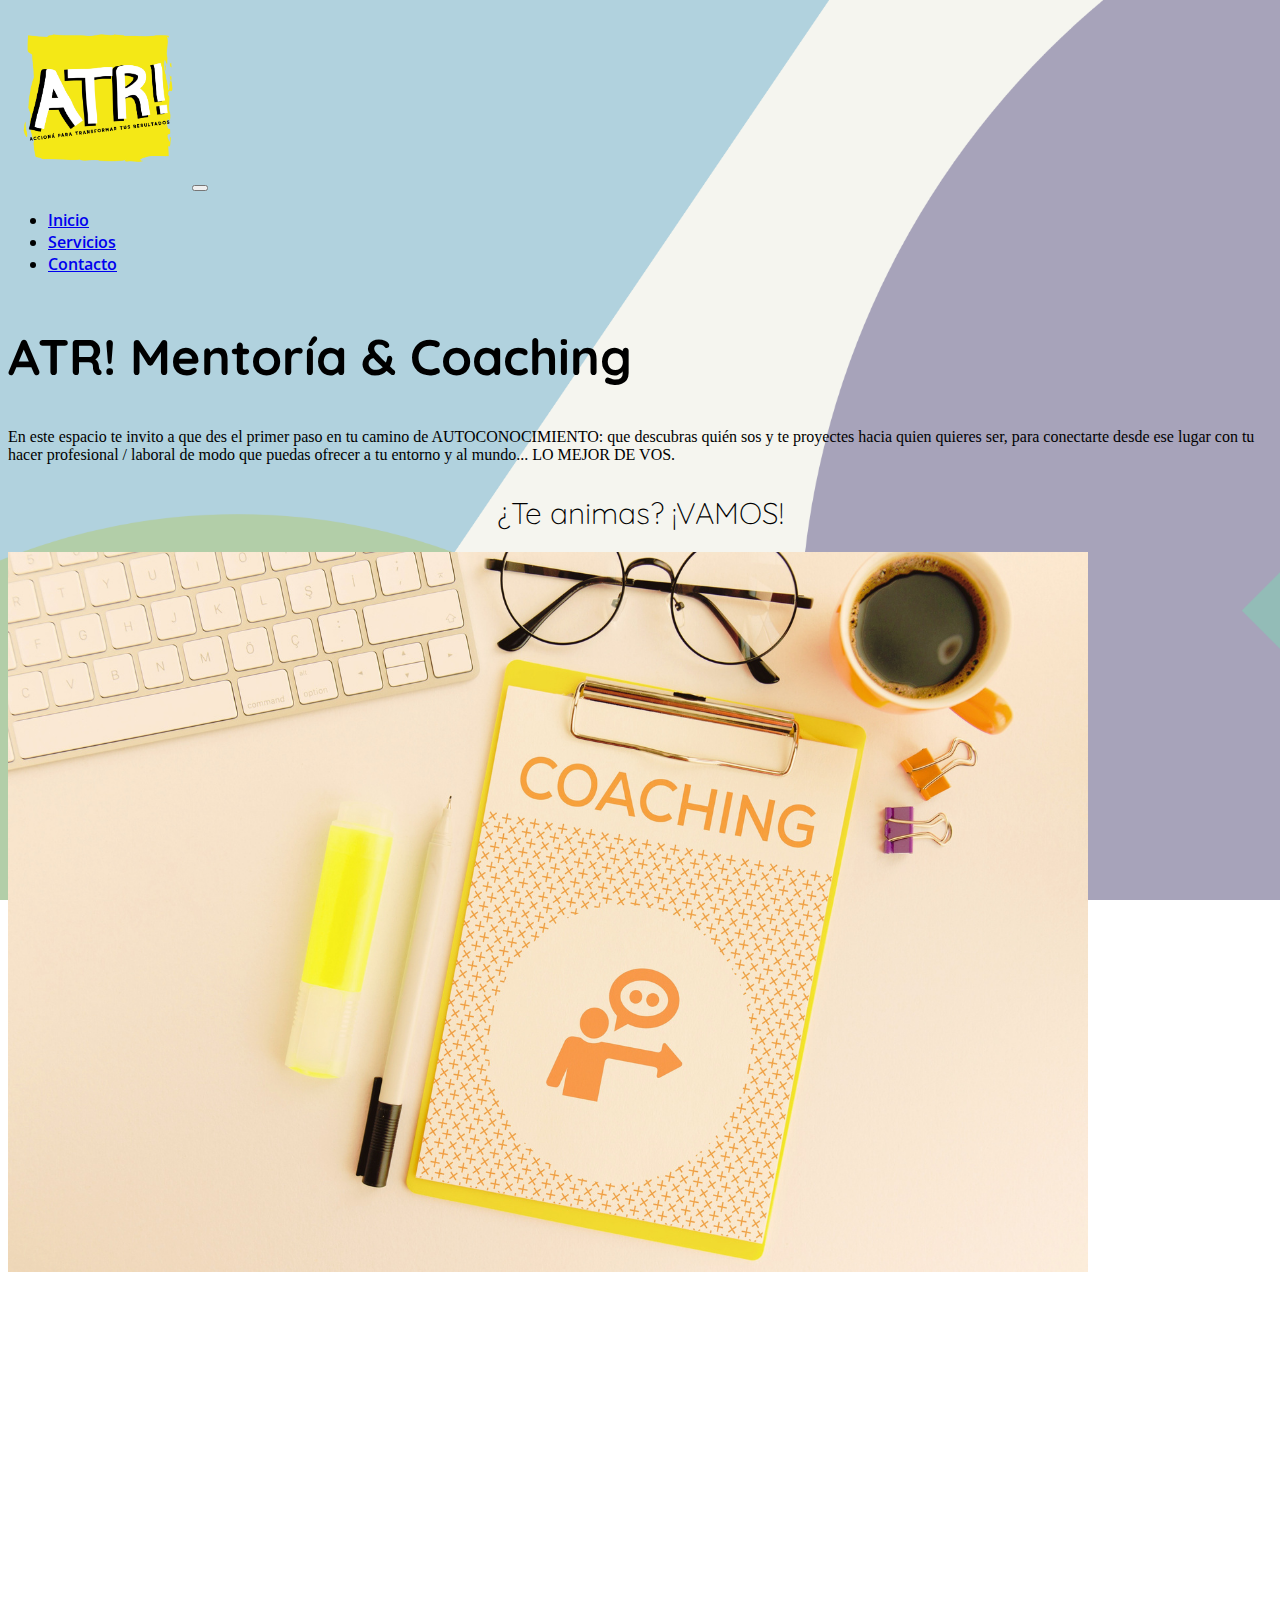
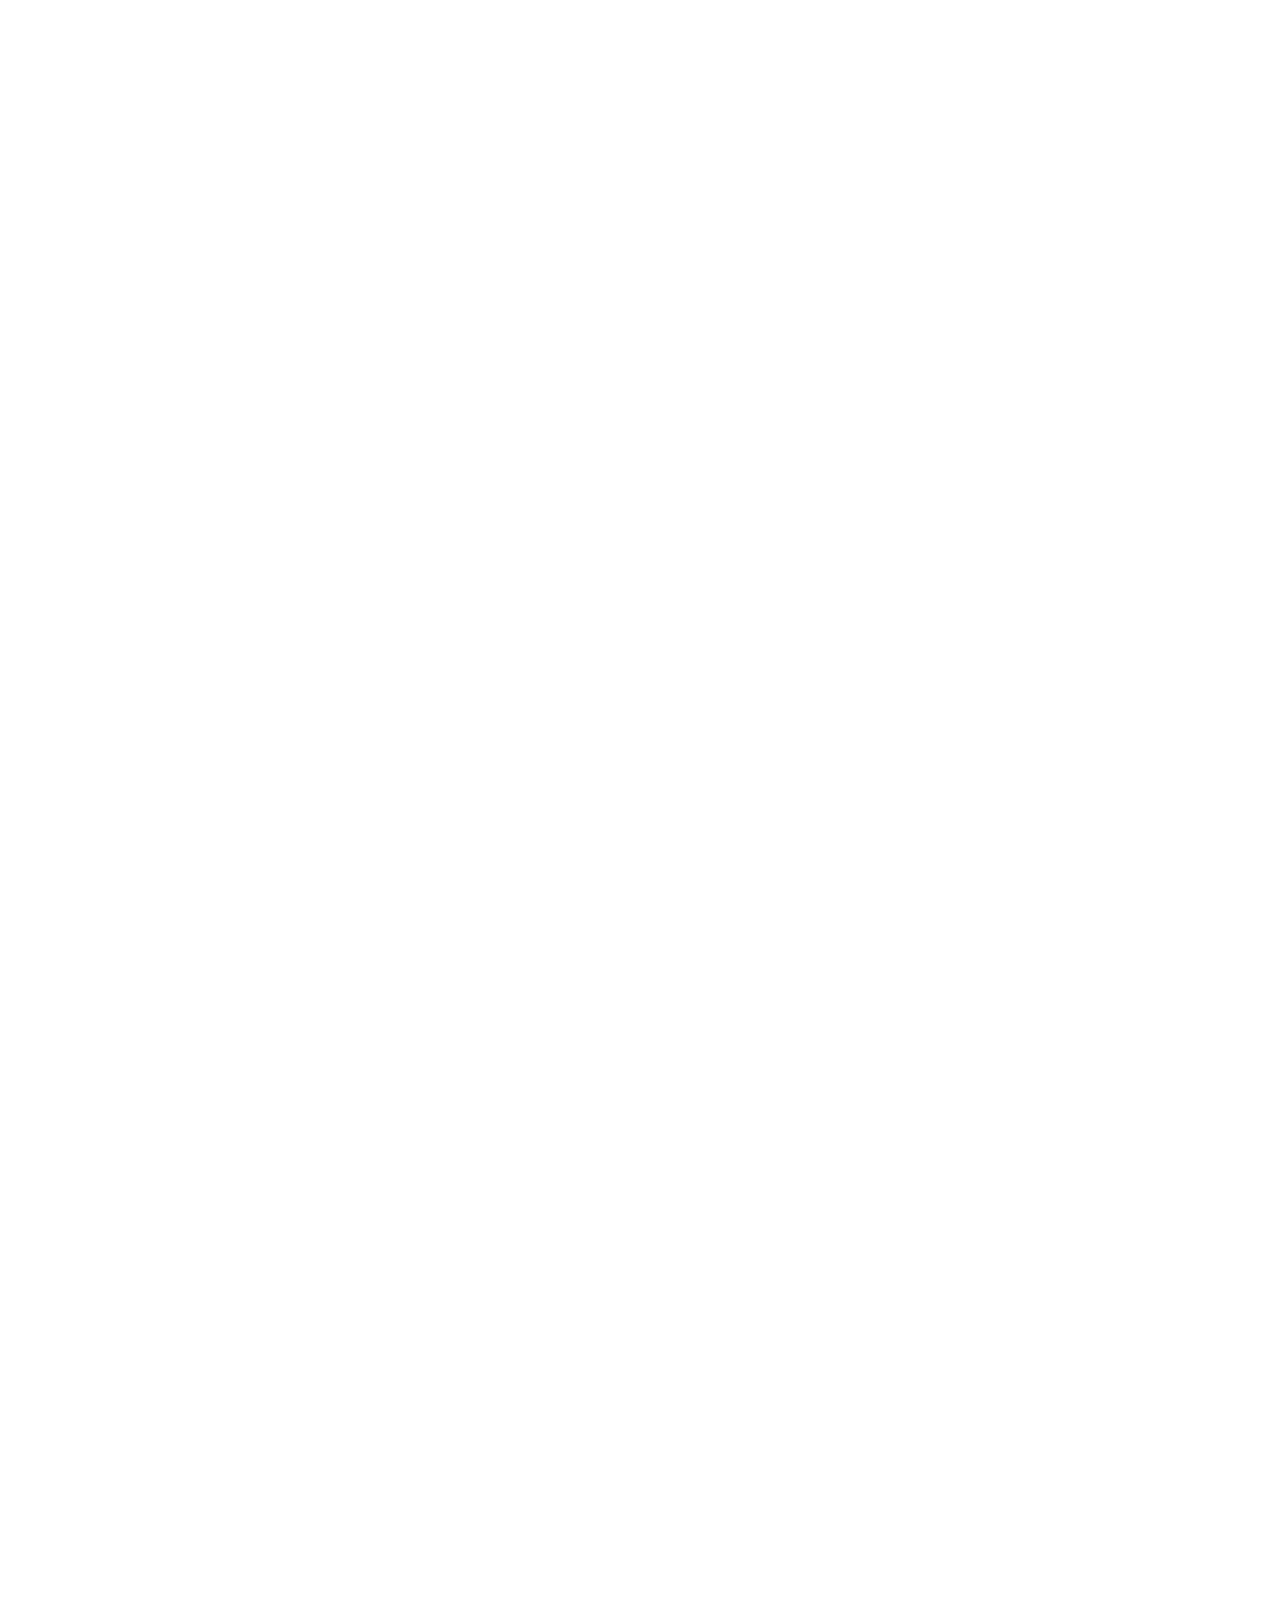
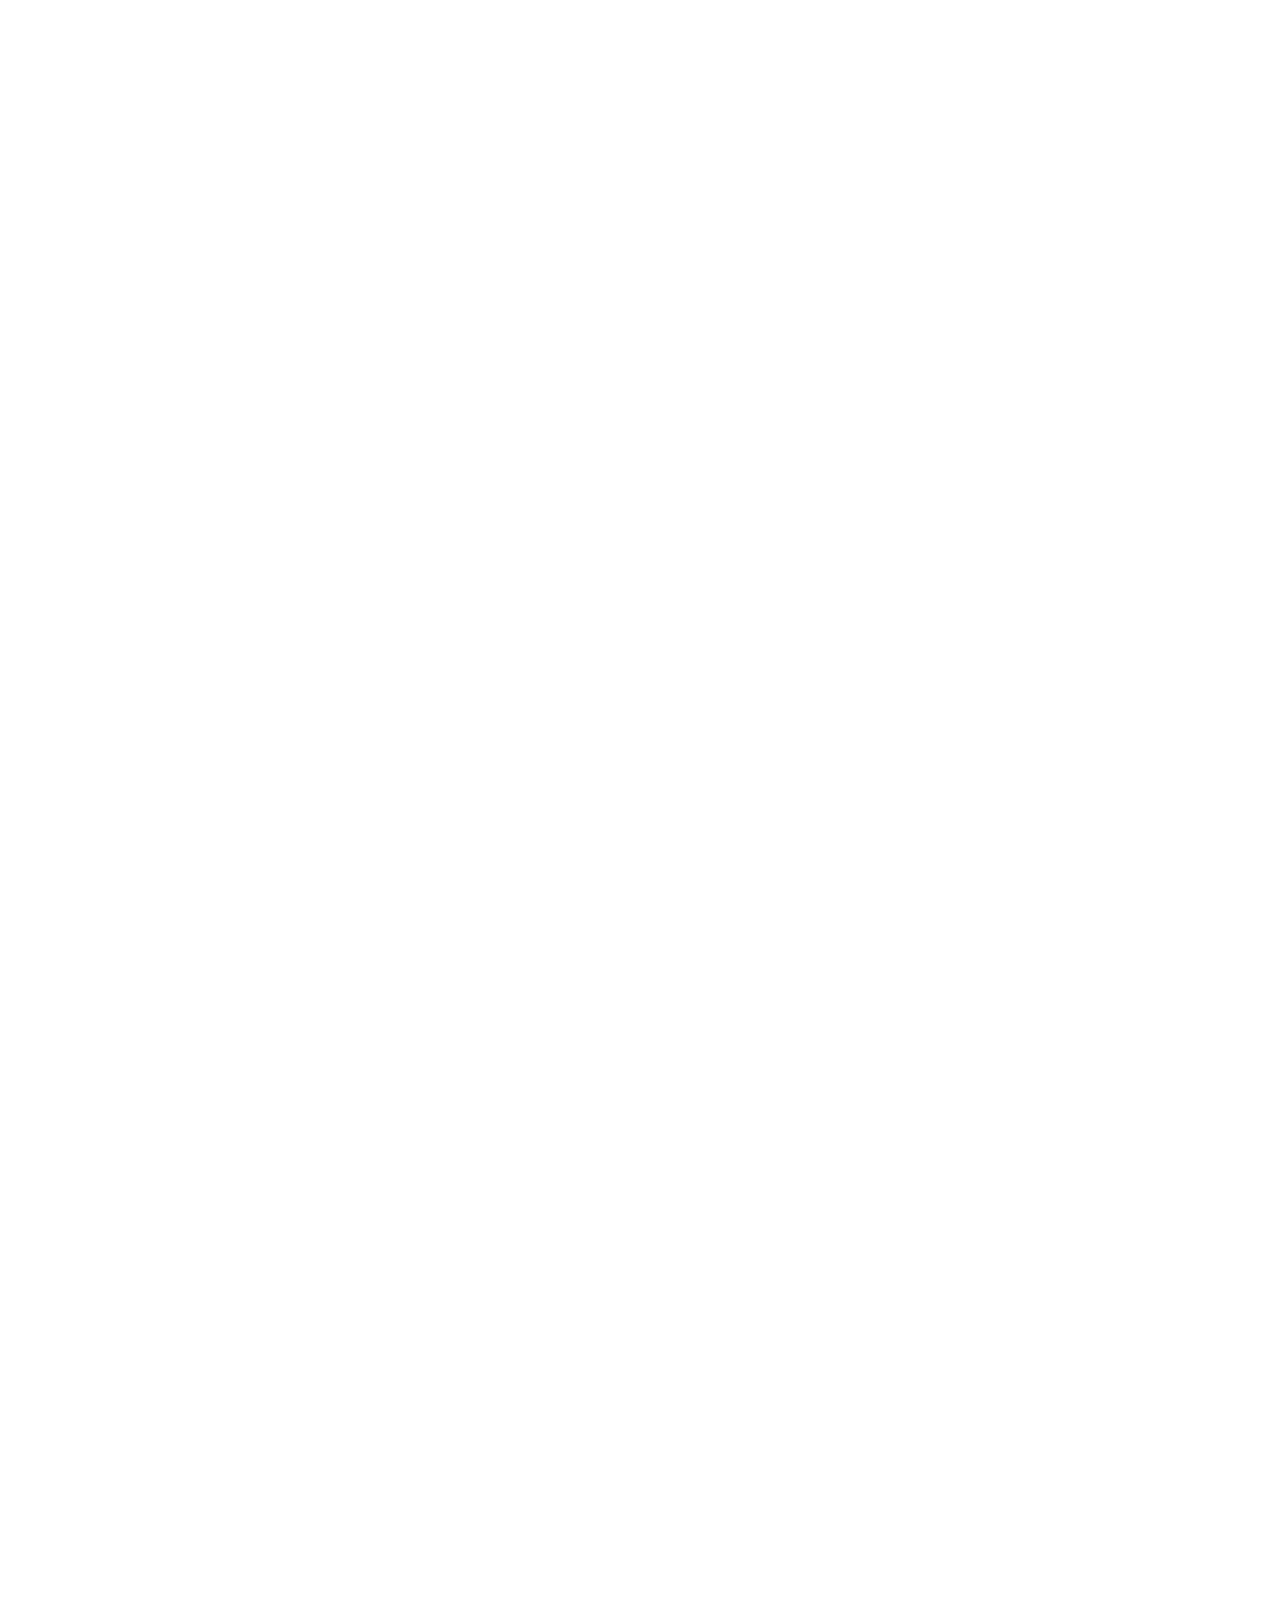
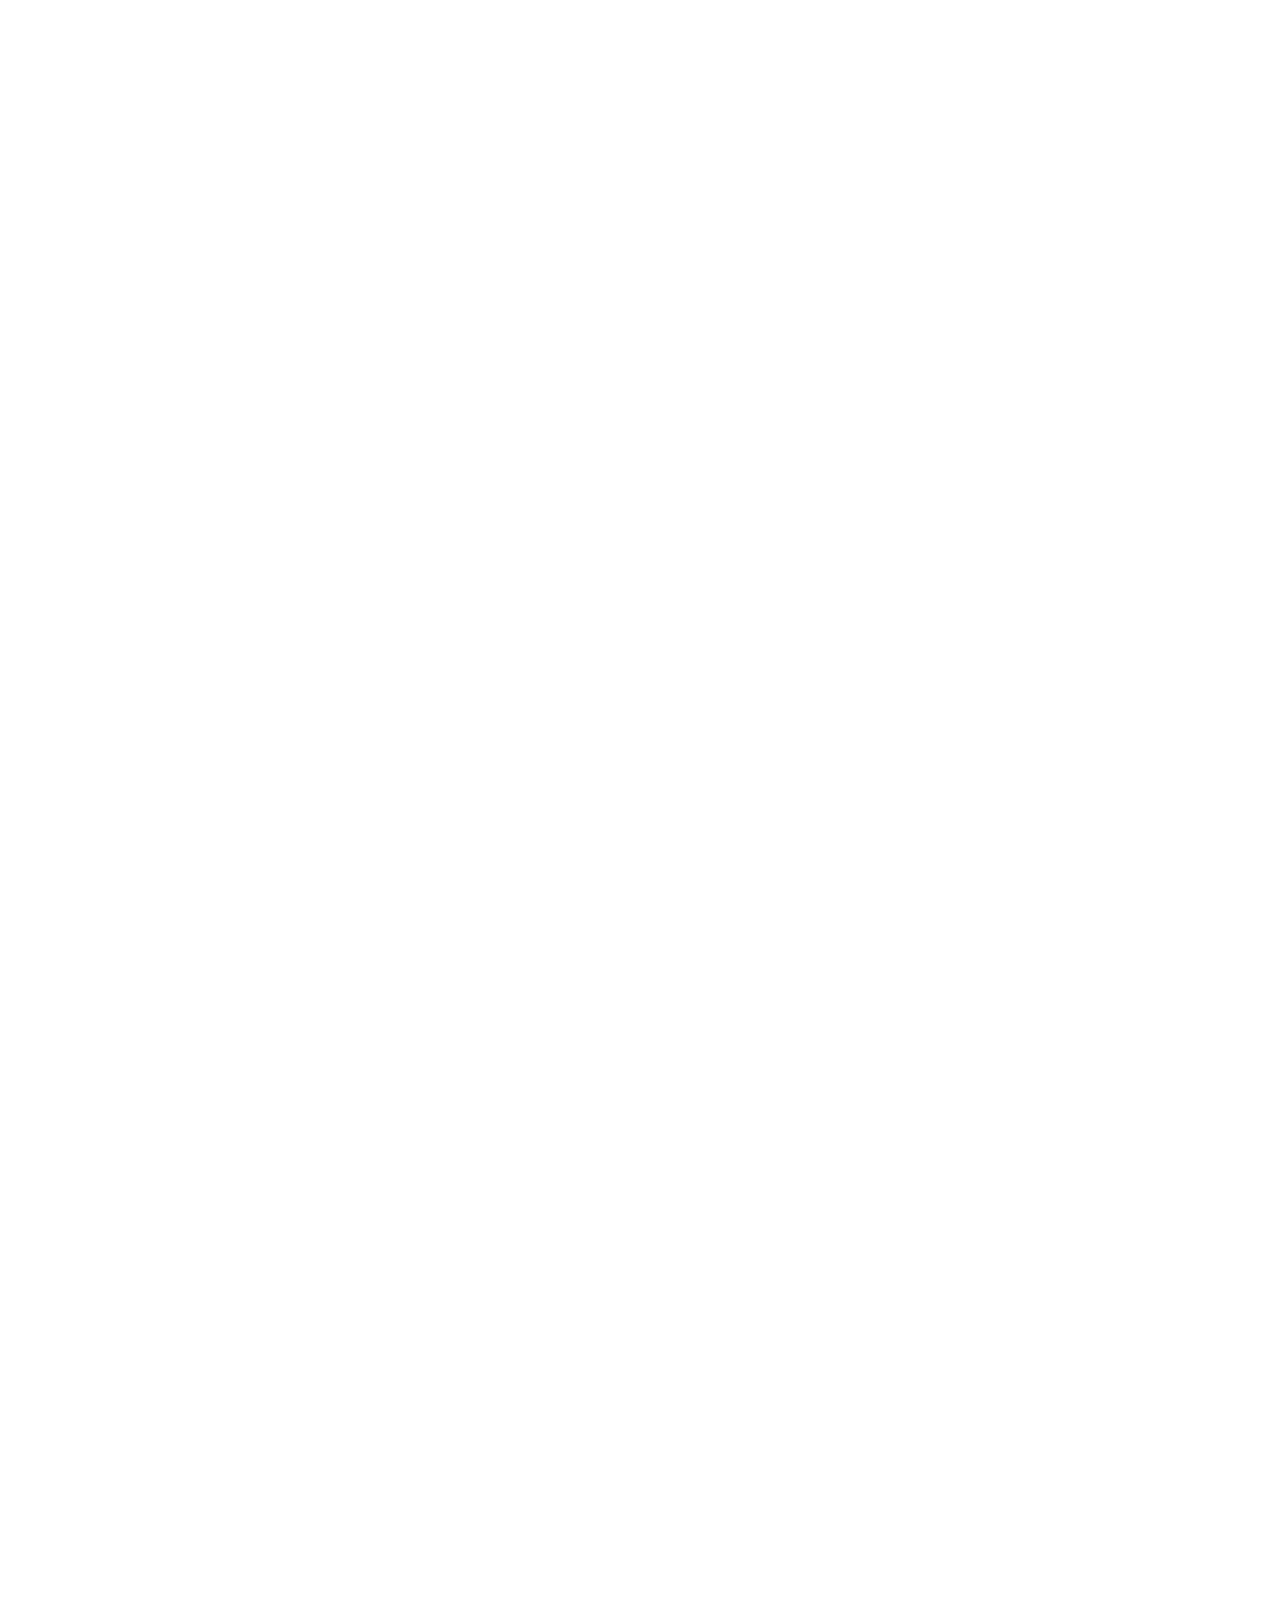
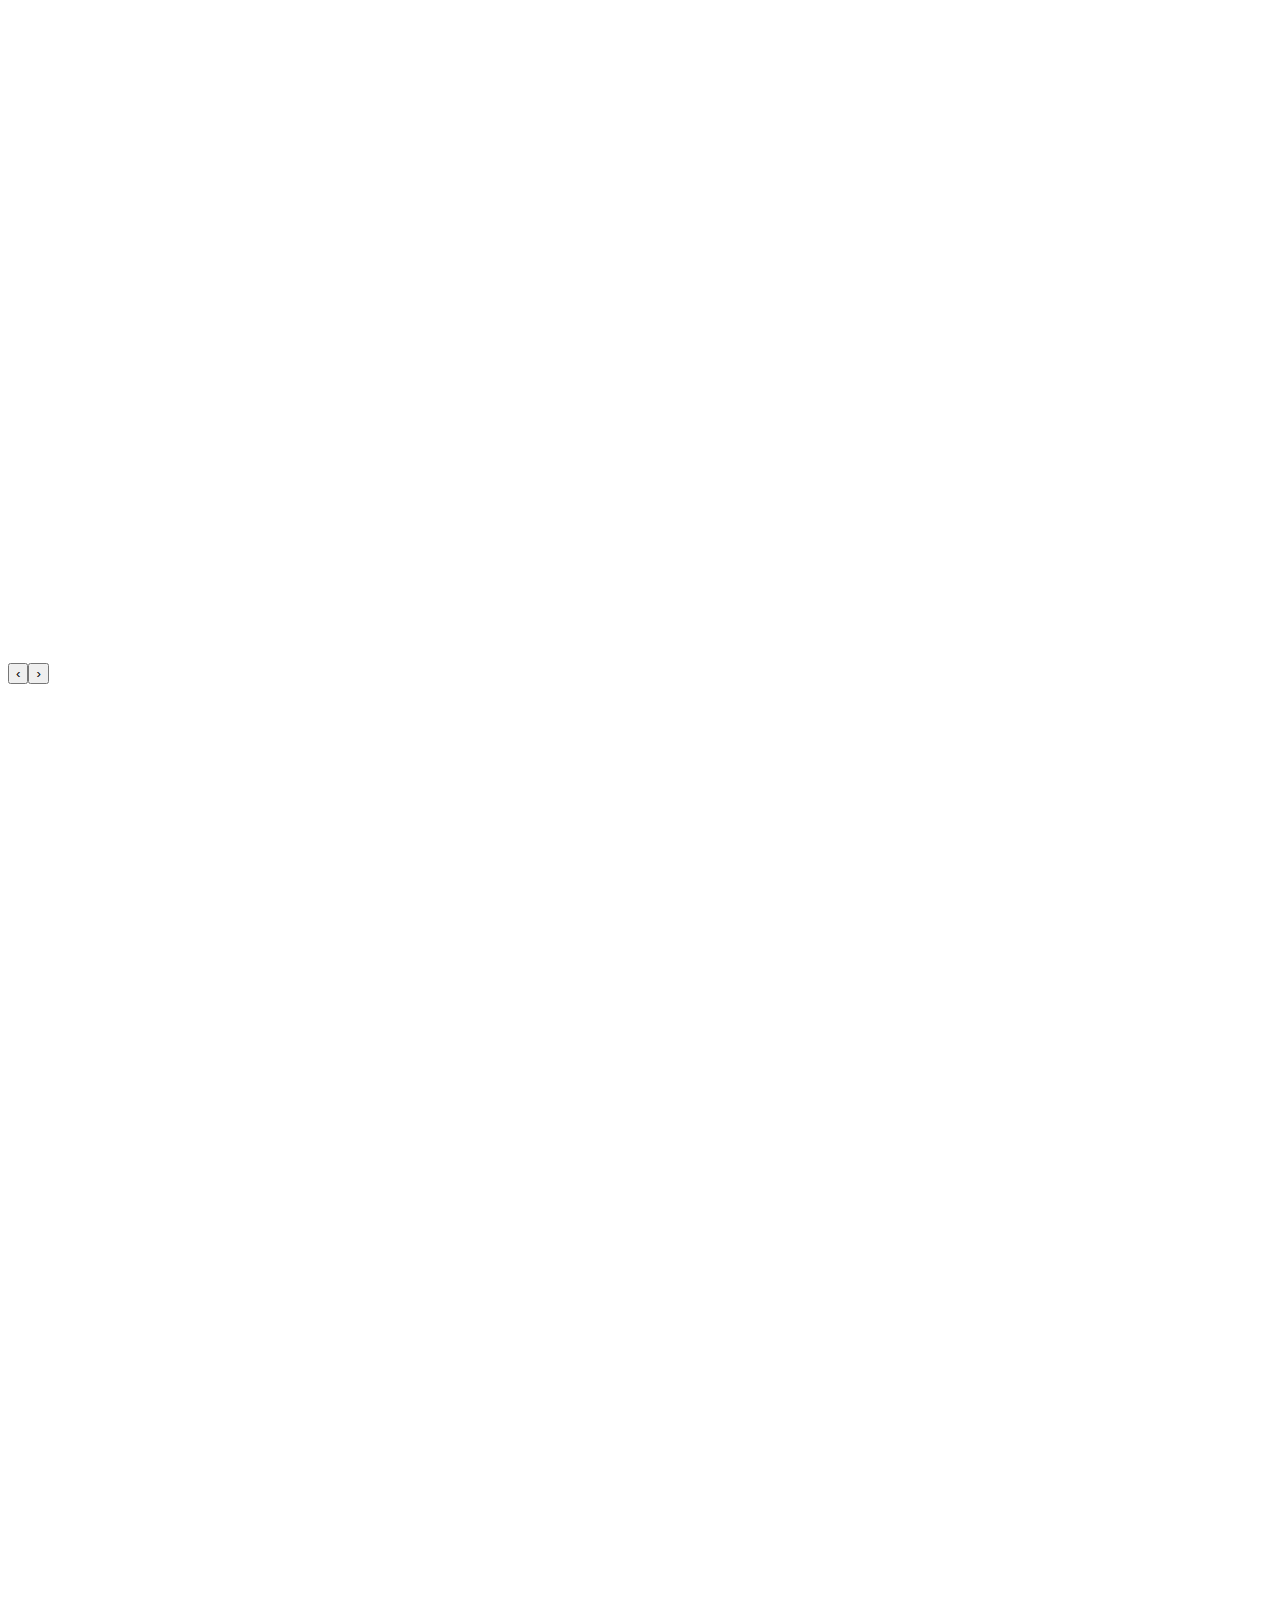
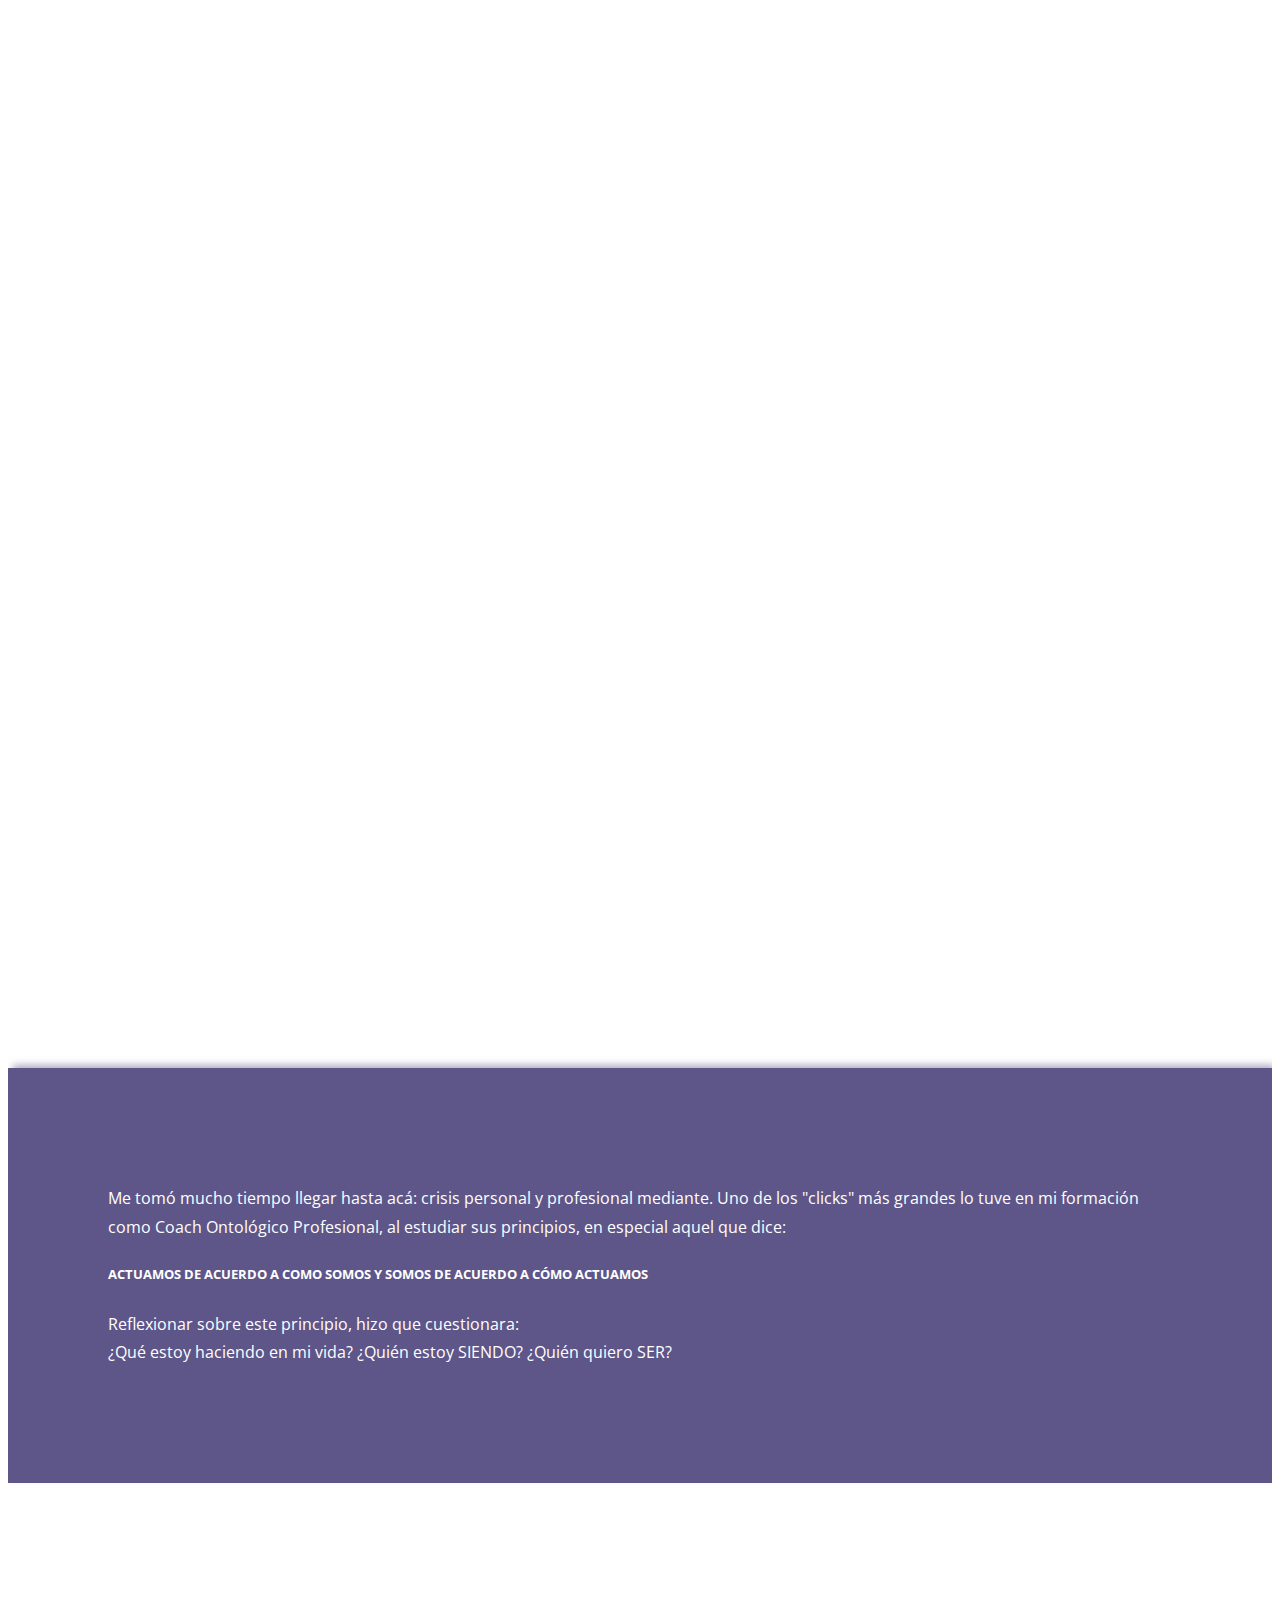
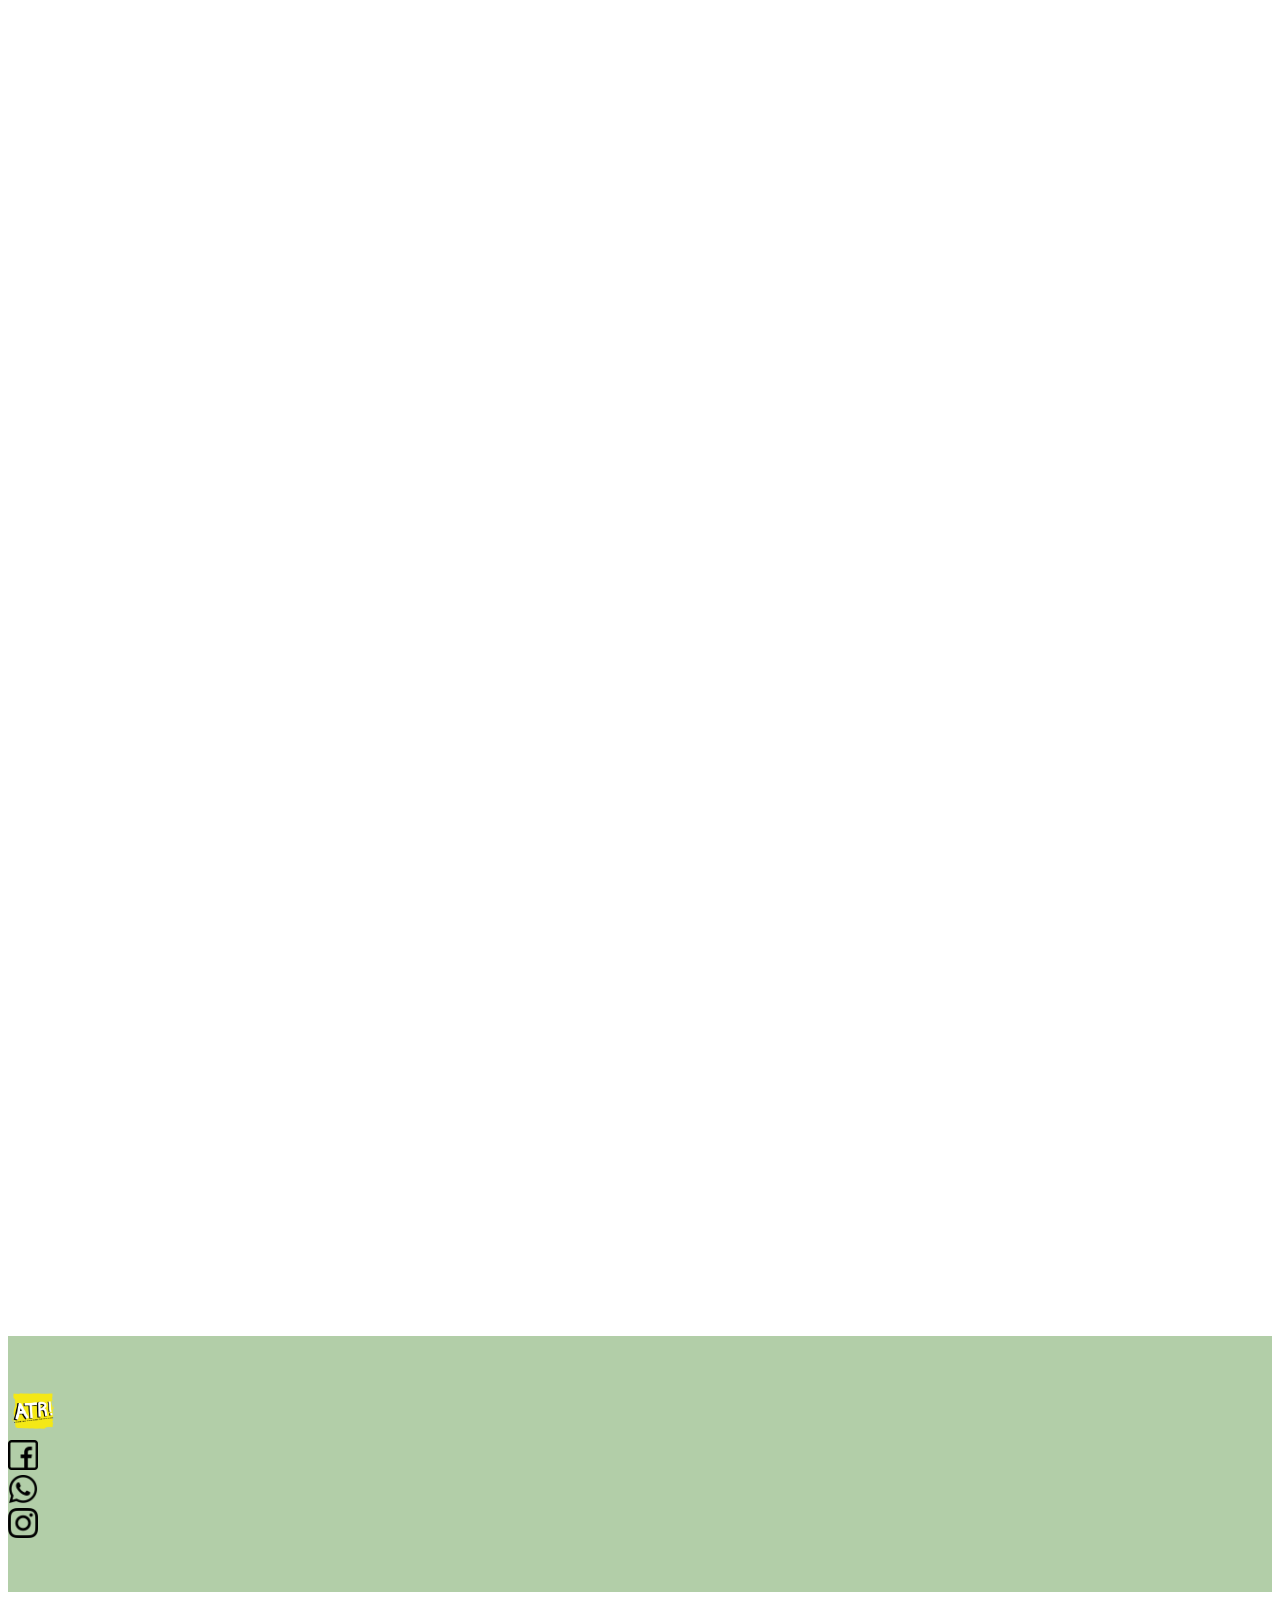
==== index.html @ 055d5152 "servicios y contacto" ====
<!doctype html>
<html lang="es">
    <head>
        <!-- Required meta tags -->
        <meta charset="utf-8">
        <meta name="viewport" content="width=device-width, initial-scale=1,
            shrink-to-fit=no">
        <meta name="description" content="Somos una organización que brinda
            mentorías y coaching personal y organizacional">
        <meta name="keywords" content="COACHING, ONTOLÓGICO, MENTORÍAS,
            ENEAGRAMA">

        <!-- Bootstrap CSS -->
        <link rel="stylesheet"
            href="https://cdn.jsdelivr.net/npm/bootstrap@4.6.0/dist/css/bootstrap.min.css"
            integrity="sha384-B0vP5xmATw1+K9KRQjQERJvTumQW0nPEzvF6L/Z6nronJ3oUOFUFpCjEUQouq2+l"
            crossorigin="anonymous">
        <link
            href="https://fonts.googleapis.com/css2?family=Open+Sans:wght@300&family=Quicksand:wght@500&display=swap"
            rel="stylesheet">
        <link rel="stylesheet" href="css/owlcarousel/owl.carousel.min.css">
        <link rel="stylesheet" href="css/owlcarousel/owl.theme.default.min.css">
        <link href="https://unpkg.com/aos@2.3.1/dist/aos.css" rel="stylesheet">
        <link rel="stylesheet" href="css/style.css">

        <title>ATR! Mentoría & Coaching - Inicio</title>
    </head>
    <body>
        <div class="container-fluid">
            <div class="container">
                <div class="row">
                    <div class="col-lg-12 col-xs-12">
                        <nav class="navbar navbar-expand-lg navbar-light
                            bg-transparent">
                            <a class="navbar-brand" href="#"><img
                                    src="assets/img/logo_ATR.png" alt="logo"
                                    class="logoHeader" /></a>
                            <button class="navbar-toggler" type="button"
                                data-toggle="collapse"
                                data-target="#navbarSupportedContent"
                                aria-controls="navbarSupportedContent"
                                aria-expanded="false" aria-label="Toggle
                                navigation">
                                <span class="navbar-toggler-icon"></span>
                            </button>
    
                            <div class="collapse navbar-collapse"
                                id="navbarSupportedContent">
                                <ul class="navbar-nav ml-auto">
                                    <li class="nav-item">
                                        <a class="nav-link" href="#">Inicio</a>
                                    </li>
                                    <!-- <li class="nav-item">
                                        <a class="nav-link"
                                            href="pages/quiensoy.html">ATR!</a>
                                    </li>
                                    <li class="nav-item">
                                        <a class="nav-link"
                                            href="pages/coaching.html">Coaching</a>
                                    </li>
                                    <li class="nav-item">
                                        <a class="nav-link"
                                            href="pages/eneagrama.html">Eneagrama</a>
                                    </li> -->
                                    <li class="nav-item">
                                        <a class="nav-link"
                                            href="pages/servicios.html">Servicios</a>
                                    </li>
                                    <li class="nav-item">
                                        <a class="nav-link"
                                            href="pages/contacto.html">Contacto</a>
                                    </li>
                                </ul>
                            </div>
    
                        </div>
                    </div>
                </div>
                <div class="container">
                    <div class="row mt-5 pt-5 align-items-center">
                        <div class="col-lg-6 col-xs-12">
                            <h1>ATR! Mentoría & Coaching</h1>
                            <p>
                                En este espacio te invito a que des el primer paso
                                en tu camino de AUTOCONOCIMIENTO: que descubras
                                quién sos y te proyectes hacia quien quieres ser,
                                para conectarte desde ese lugar con tu hacer
                                profesional / laboral de modo que puedas ofrecer a
                                tu entorno y al mundo... LO MEJOR DE VOS.
                            </p>
                            <h3>¿Te animas? ¡VAMOS!</h3>
                        </div>
                        <div class="d-none d-sm-none d-md-block col-lg-6 col-xs-12 align-middle">
                            <img src="assets/img/index1.png" alt="index"
                                class="img-fluid p-3" />
                        </div>
    
                    </div>
                </div>
                <div class="container d-block d-sm-block d-md-none my-4">
                    <div class="row">
                        <div class="col-12">
                            <div class="owl-carousel">
                                <div> <img src="assets/img/inicio4.svg"
                                        alt="inicio4"
                                        class="imagenInicio p-3 mb-3"><h5 class="text-center">Transforma tus Resultados</h5> </div>
                                <div> <img src="assets/img/inicio1.svg"
                                        alt="inicio1"
                                        class="imagenInicio p-3 mb-3"><h5 class="text-center">Coaching y Eneagrama</h5> </div>
                                <div> <img src="assets/img/inicio3.svg"
                                        alt="inicio3"
                                        class="imagenInicio p-3 mb-3"><h5 class="text-center">Tu Ser en Acción</h5> </div>
                            </div>
                        </div>
                    </div>
                </div>
                <div class="container d-none d-sm-none d-md-block">
                    <div class="row mt-5 pt-5">
                        <div class="col-12 col-md-4 d-flex
                            justify-content-center" data-aos="fade-up" data-aos-duration="400">
                            <div>
                                <img src="assets/img/inicio4.svg" alt="inicio4"
                                class="imagenInicio p-3"><h5 class="text-center mt-3">Transforma Resultados</h5>
                            </div>
                        </div>
                        <div class="col-12 col-md-4 d-flex
                            justify-content-center" data-aos="fade-up" data-aos-duration="600">
                            <div>
                                <img src="assets/img/inicio1.svg" alt="inicio1"
                                class="imagenInicio p-3"><h5 class="text-center">Coaching y Eneagrama</h5>
                            </div>
                        </div>
                        <div class="col-12 col-md-4 d-flex
                            justify-content-center" data-aos="fade-up" data-aos-duration="800">
                            <div>
                                <img src="assets/img/inicio3.svg" alt="inicio3"
                                class="imagenInicio p-3"><h5 class="text-center">Tu Ser en Acción</h5>
                            </div>
                        </div>
                    </div>
                </div>
                <div class="container">
                    <div class="row align-items-center">
                        <div class="col-lg-3 col-xs-12 alineacion" data-aos="fade-right">
                            <img src="assets/img/index.png" alt="index"
                                class="logoInicio img-fluid">
                        </div>
                        <div class="col-lg-9 col-xs-12">
                            <div class="textoPrincipal" data-aos="fade-left">
                                <h2 class="bold">¡Te doy la bienvenida!</h2>
                                <p class="italic">Entre el deber ser y el ser hay un
                                    largo camino de AUTOCONOCIMIENTO de distancia.</p>
                                <p>
                                    Desde hace un tiempo estoy convencida que si
                                    todos tenemos la posibilidad de desarrollarnos
                                    laboral o profesionalmente en aquello que amamos
                                    y nos apasiona, el mundo no solo sería mejor...
                                    sino también que la felicidad sería el estado
                                    emocional predominante y abundarían las personas
                                    satisfechas con su hacer cotidiano y su SER en
                                    todos los ámbitos de la vida.
                                </p>
    
                            </div>
                        </div>
                    </div>
                    <div class="row align-items-center cuadro">
                        <div class="col-lg-12 col-xs-12 textoPrincipalConFondo">
                            <div class="text-center">
                                <p>
                                    Me tomó mucho tiempo llegar hasta acá: crisis
                                    personal y profesional mediante. Uno de los
                                    "clicks" más grandes lo tuve en mi formación
                                    como Coach Ontológico Profesional, al estudiar
                                    sus principios, en especial aquel que dice:
                                </p>
                                <h5>ACTUAMOS DE ACUERDO A COMO SOMOS Y SOMOS DE
                                    ACUERDO A CÓMO ACTUAMOS</h5>
                                <p>Reflexionar sobre este principio, hizo que
                                    cuestionara:</br>
                                ¿Qué estoy haciendo en mi vida? ¿Quién estoy SIENDO?
                                ¿Quién quiero SER?
                            </p>
                        </div>
                    </div>
    
                </div>
    
                <div class="row align-items-center">
                    <div class="col-lg-9 col-xs-12">
                        <div class="textoPrincipal " data-aos="fade-right">
                            <h2>¡Me invitó a ver la luz al final del túnel!</h2>
                            <p>Comprendí que puedo ACCIONAR en el sentido de aquello
                                que quiero SER.</p>
                            <p>
                                Empecé a comprender que las afirmaciones del tipo
                                "yo soy como soy" o "yo soy esto y no voy a cambiar"
                                te estancan, te inmovilizan y te mantienen en la
                                famosa zona cómoda. La realidad es que podes SER lo
                                que quieras. Sólo que vas a seguir SIENDO igual si
                                sigues HACIENDO lo mismo... Habiendo entendido esto
                                ¡me animé a cuestionarlo todo!
                            </p>
                        </div>
                    </div>
                    <div class="col-lg-3 col-xs-12 alineacion" data-aos="fade-left">
                        <img src="assets/img/index2.jpg" alt="index"
                            class="logoInicio">
                    </div>
                </div>
                <div class="row align-items-center">
                    <div class="col-lg-12 col-xs-12">
                        <div class="textoPrincipal text-center" data-aos="fade-up">
                            <p>
                                En esta búsqueda aparecieron el Coaching y el
                                Eneagrama que, combinados con otras herramientas, me
                                ayudaron a descubrir que el camino profesional /
                                laboral de la mayoría de las personas esta
                                impregnado de un "deber ser" colmado de mandatos
                                sociales, familiares y creencias personales sin
                                fundamento, que nos llevan a hacer sin conocernos
                                realmente. Es la razón por la que día a día tantas
                                personas padecen la insatisfacción en su trabajo o
                                profesión.
                            </p>
                        </div>
                    </div>
    
                </div>
    
    
    
            </div>
        </div>
        <footer class="mt-5">
            <div class="container">
                <div class="row">
                    <div class="col-6 d-flex
                        justify-content-start">
                        <a href="https://www.facebook.com/atr.mentoria"
                            target="_blank"><img
                                src="../assets/img/logo_ATR.png" alt="logo"
                                class="logoFooterATR"></a>
                    </div>
                    <div class="col-2 d-flex
                        justify-content-end">
                        <a href="https://www.facebook.com/atr.mentoria"
                            target="_blank"><img
                                src="../assets/img/facebook.png" alt="facebook"
                                class="logoFooter"></a>
                    </div>
                    <div class="col-2 d-flex
                        justify-content-end">
                        <a href="https://wa.link/z1fzku"
                            target="_blank"><img
                                src="../assets/img/whatsapp.png"
                                alt="whatsapp"
                                class="logoFooter"></a>
                    </div>
                    <div class="col-2 d-flex
                        justify-content-end">
                        <a href="https://www.instagram.com/atr_mentoria/"
                            target="_blank"><img
                                src="../assets/img/instagram.png"
                                alt="instagram"
                                class="logoFooter"></a>
                    </div>
                </div>
            </div>
        </footer>






        <!-- Option 1: jQuery and Bootstrap Bundle (includes Popper) -->
        <script src="https://code.jquery.com/jquery-3.5.1.slim.min.js"
            integrity="sha384-DfXdz2htPH0lsSSs5nCTpuj/zy4C+OGpamoFVy38MVBnE+IbbVYUew+OrCXaRkfj"
            crossorigin="anonymous"></script>
        <script
            src="https://cdn.jsdelivr.net/npm/bootstrap@4.6.0/dist/js/bootstrap.bundle.min.js"
            integrity="sha384-Piv4xVNRyMGpqkS2by6br4gNJ7DXjqk09RmUpJ8jgGtD7zP9yug3goQfGII0yAns"
            crossorigin="anonymous"></script>
        <script src="https://unpkg.com/aos@2.3.1/dist/aos.js"></script>
        <script src="js/jquery.min.js"></script>
        <script src="js/owl.carousel.min.js"></script>
        <script>$(document).ready(function () {
            $(".owl-carousel").owlCarousel(
                {
                    loop: true,
                    nav: true,
                    // navText: ["<span class='material-icons'>west</span>", "<span class='material-icons'>east</span>"],
                    autoplay:true,
                    dots:false,
                    responsiveClass:true,
                    responsive: {
                        // breakpoint from 0 up
                        0: {
                            items: 1,
                            loop: true,
                        },
                        // breakpoint from 480 up
                        480: {
                            items: 1,  
                            loop: true,              
                        }
                    },
                   
                }
            );
           
        });</script>
        <script>
            AOS.init();
        </script>
        <script src="js/main.js"></script>
    </body>
</html>
---- css/style.css ----
body{
    background-image:url("../assets/img/fondo.png");
    background-size: cover;
    background-attachment: fixed;
}

.container{overflow:hidden;}

.logoHeader{width:180px;}
.logoServicios{width:250px;}

.logoInicio{
    width:100%;
    -webkit-box-shadow: -18px 18px 0px -1px #5E5689; 
    box-shadow: -18px 18px 0px -1px #5E5689;
}

.nav-item{
    font-weight: 600 !important;
}


h1{
    color: black;
    font-family: 'Quicksand', sans-serif;
    margin-bottom: 40px;
    font-size: 50px;
}

h2{
    color: black;
    font-family: 'Quicksand', sans-serif;
    margin-bottom: 20px;
    font-size: 40px;
    font-weight: 700;
}

h3{
    color: black;
    font-family: 'Quicksand', sans-serif;
    margin-bottom: 20px;
    font-size: 30px;
    font-weight: 300;
    text-align: center;
}

h4{
    color: white;
    font-family: 'Quicksand', sans-serif;
    margin-bottom: 20px;
    font-size: 25px;
    font-weight: 700;
}

nav{
    color: black;
    font-family: 'Open Sans', sans-serif;
    transition: all .3s;
}

nav ul li{transition: all .3s;}
nav ul li:hover {
    transform: scale(1.2);
}

a{transition: all .3s;}
a:hover {color:rgb(178,206,168) !important;}

.cuadro{
    -webkit-box-shadow: 4px -4px 7px -1px rgba(94,86,137,0.51); 
    box-shadow: 4px -4px 7px -1px rgba(94,86,137,0.51);
    background-color: #5E5689;
}

.imagenInicio{
    width: 180px;
    border-radius: 50%;
    border: 2px solid #5E5689;
}

.owl-carousel .owl-item img {
    margin: 0 auto;
    width: 60%;
}

.imgWrap {
    position: relative;
 }
 
.imgDescription {
  position: absolute;
  top: 0;
  bottom: 0;
  font-size: 24px;
  width: 100%;
  height: 100%;
  background: rgba(245,245,239,0.5);
  color:black;
  opacity: 0;
  display: flex;
  align-items: center;
  justify-content: center;
  transition: opacity .2s,
  visibility .2s;
  z-index: 5;
  margin-bottom: 0;
 }
 
.imgWrap:hover .imgDescription {
   opacity: 1;
 }
.imagenRecurso {
    width: 360px;
    border: 2px solid #5E5689;
 }

.textoPrincipal{
    font-family: 'Open Sans', sans-serif;
    font-style: normal;
    line-height: 1.8;
    padding: 60px 20px;
}

.textoPrincipalConFondo{
    color:white;
    font-family: 'Open Sans', sans-serif;
    font-style: normal;
    line-height: 1.8;
    padding: 100px 100px;
}


form{
    margin: 0 auto;
    width: fit-content;
    text-align: justify;
    padding: 20px;
    /* width: 100%; */
    height:auto;
    font-family: 'Open Sans', sans-serif;
    line-height: 1.8;
}

.logoFooter{
    width: 30px;
    transition: all .3s;
}

.logoFooterATR{
    width: 50px;
}

.logoFooter:hover {
    transform: scale(1.4);
 }

.paddingBS{
     padding: 20px;
 }


.fondo{
    background-image:url("../assets/img/fondo.png");
    background-size: cover;
    background-attachment: fixed;
}

footer{
    background-color: rgb(178,206,168);
    padding: 50px 0px;
    width: 100%;
}

/* vista mobile */

@media only screen and (max-width: 767px){
    .textoPrincipalConFondo{
        color:white;
        font-family: 'Open Sans', sans-serif;
        font-style: normal;
        line-height: 1.8;
        padding: 30px 20px;
    }

    h2{
        color: black;
        font-family: 'Quicksand', sans-serif;
        margin-bottom: 20px;
        font-size: 35px;
        font-weight: 700;
    }

    .logoInicio{
        max-width: 300px;
    }

    .alineacion{
        display: flex;
        justify-content: center;
    }
}
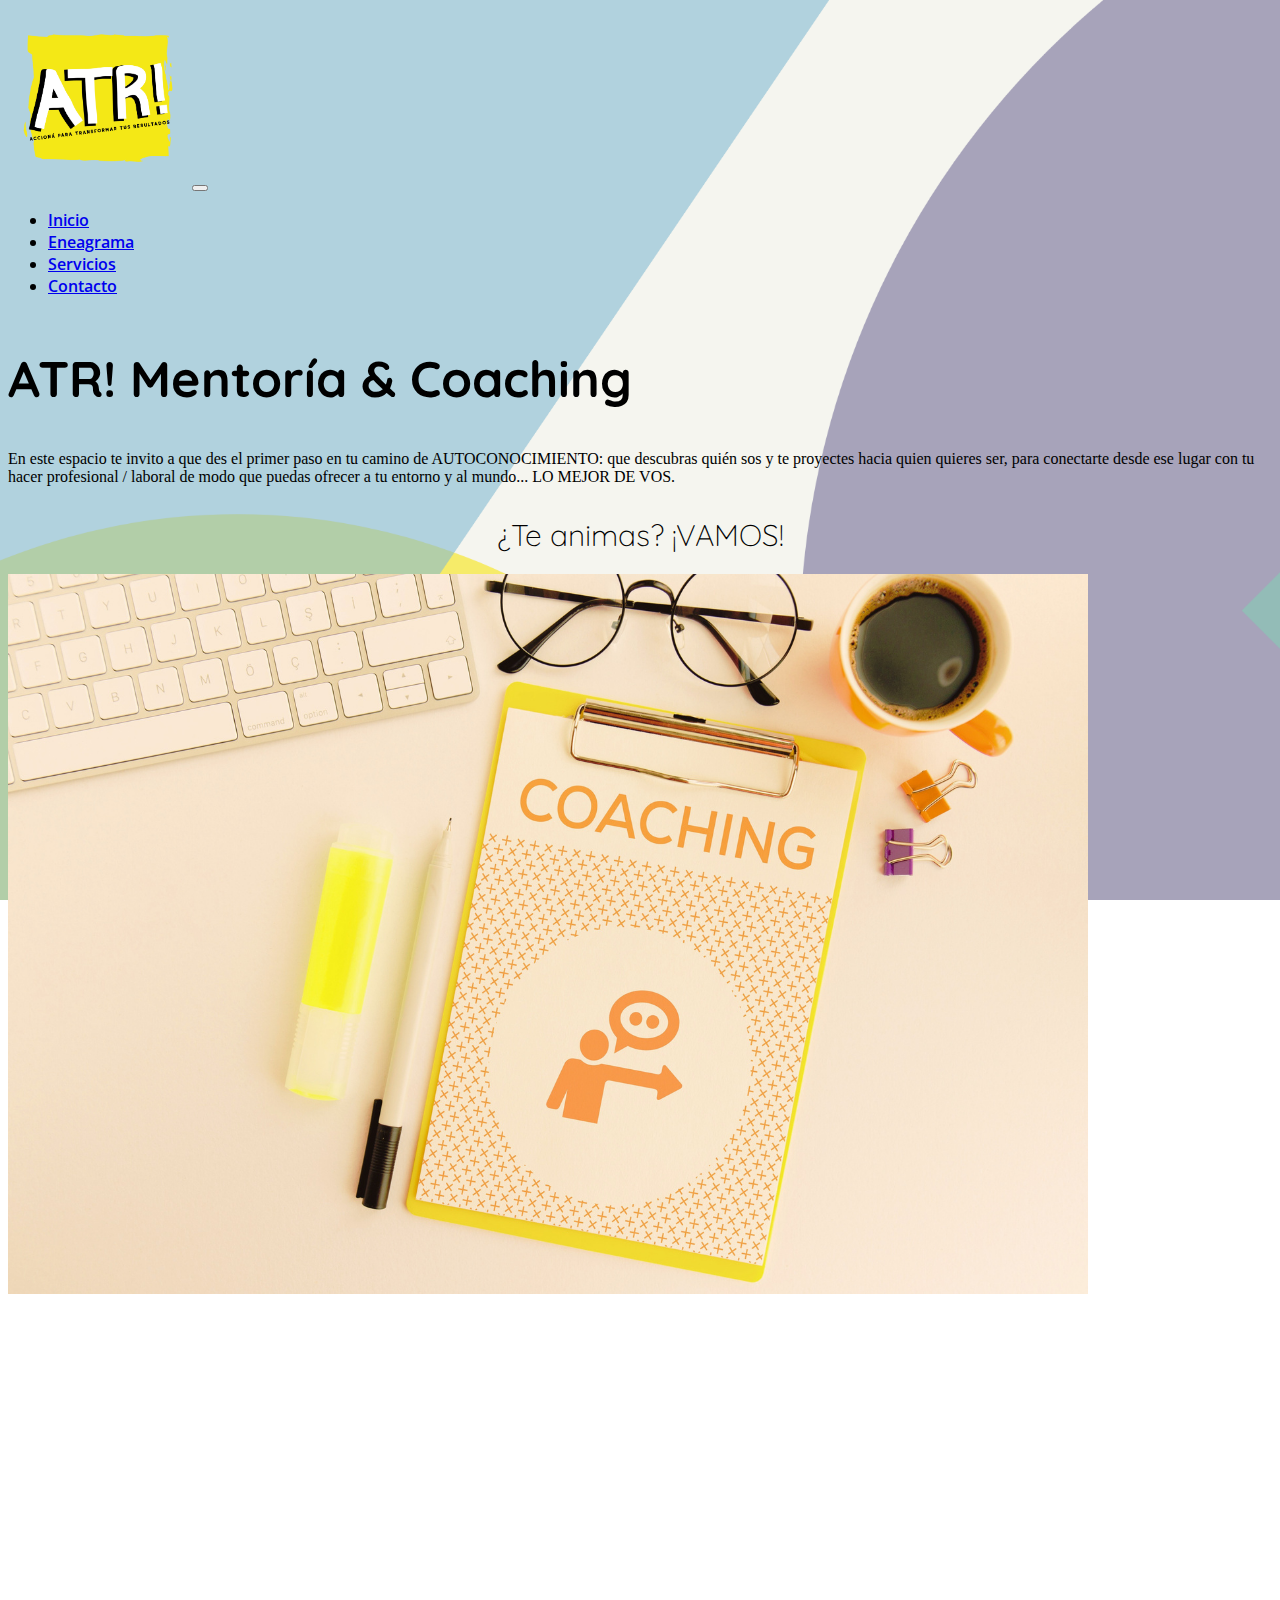
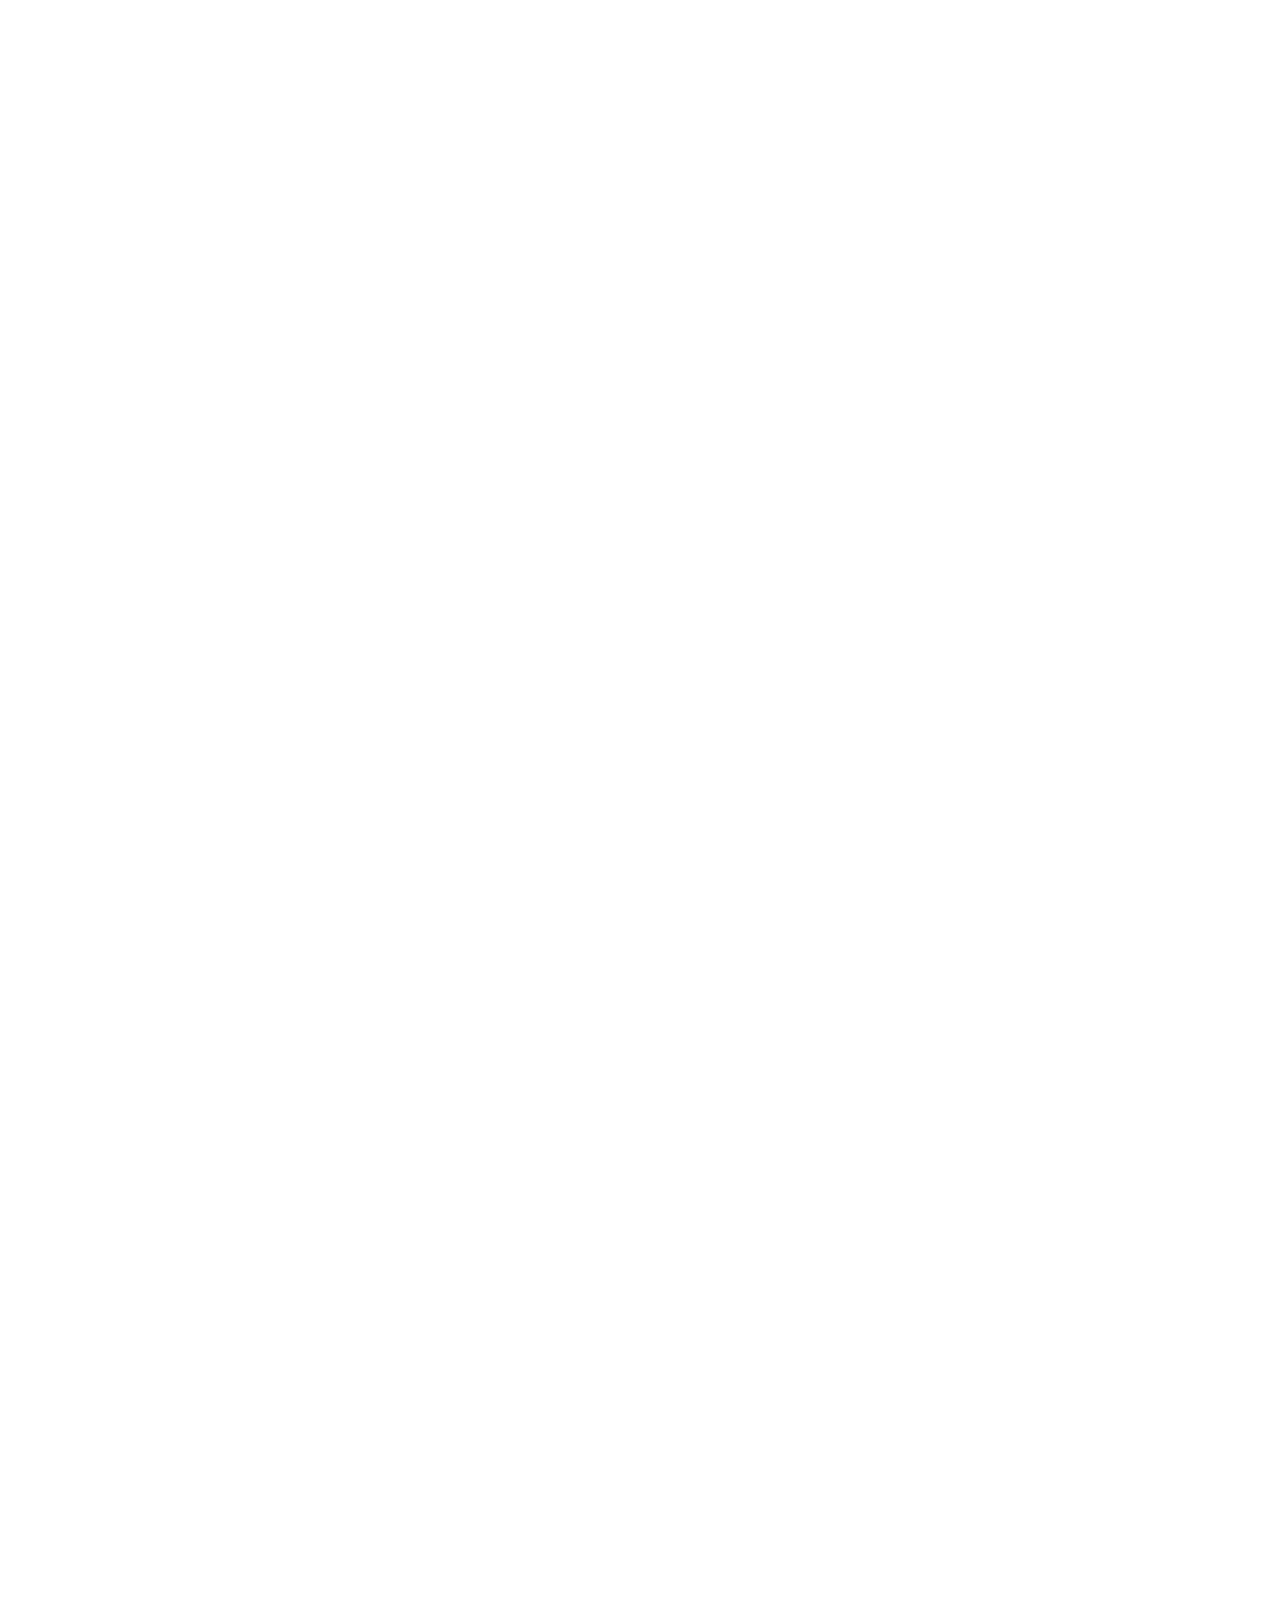
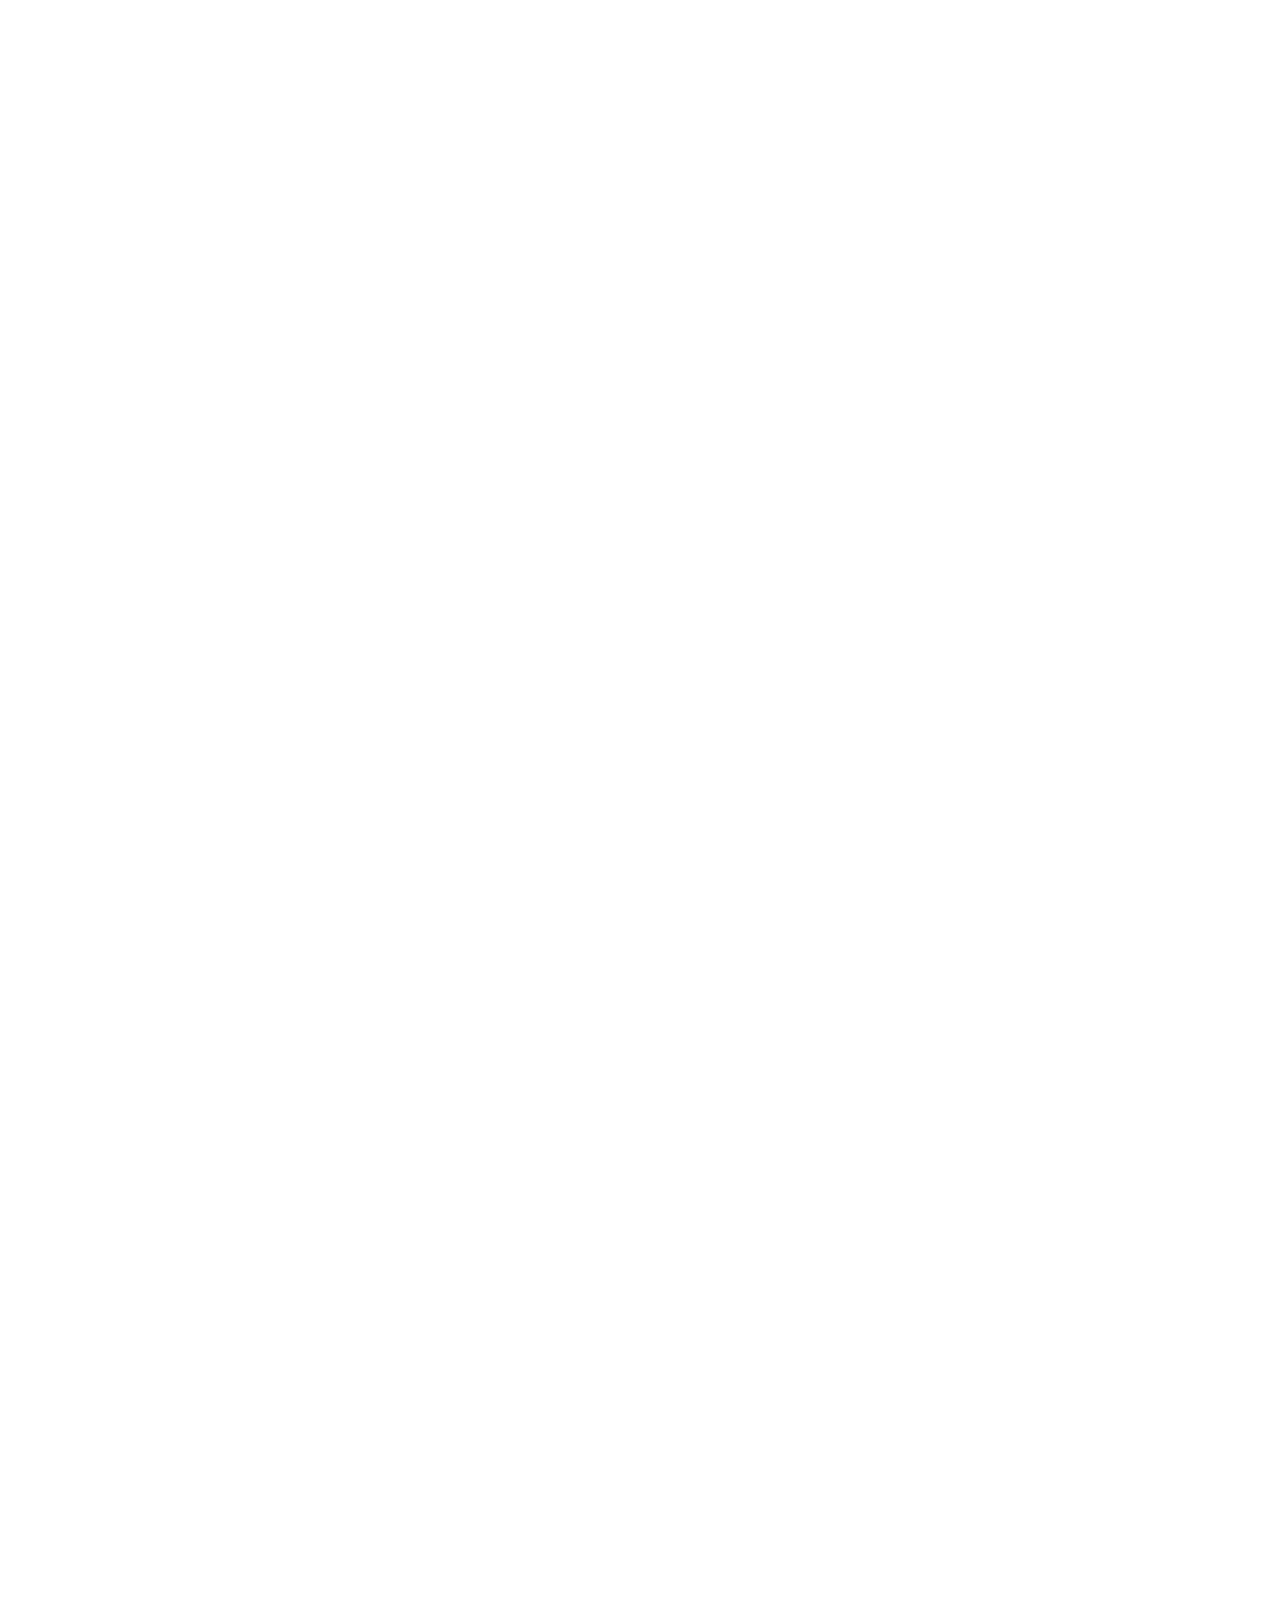
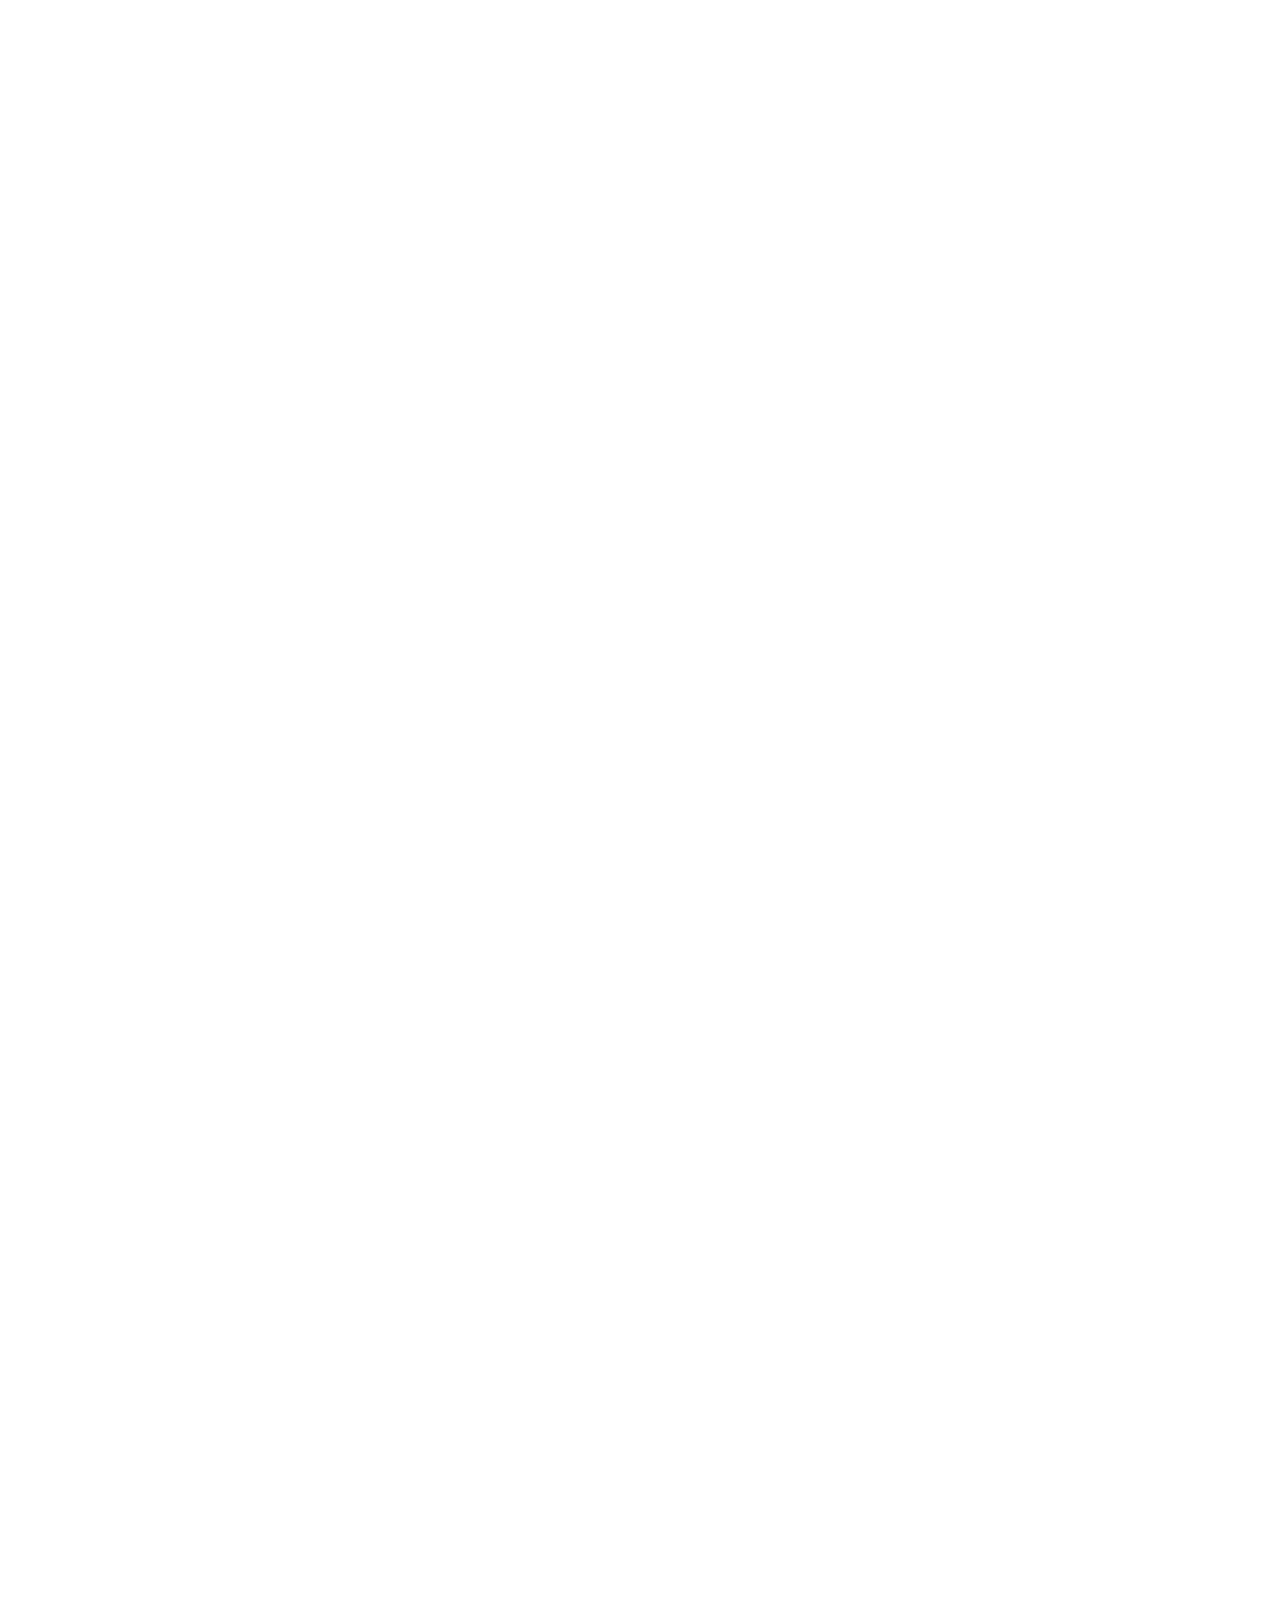
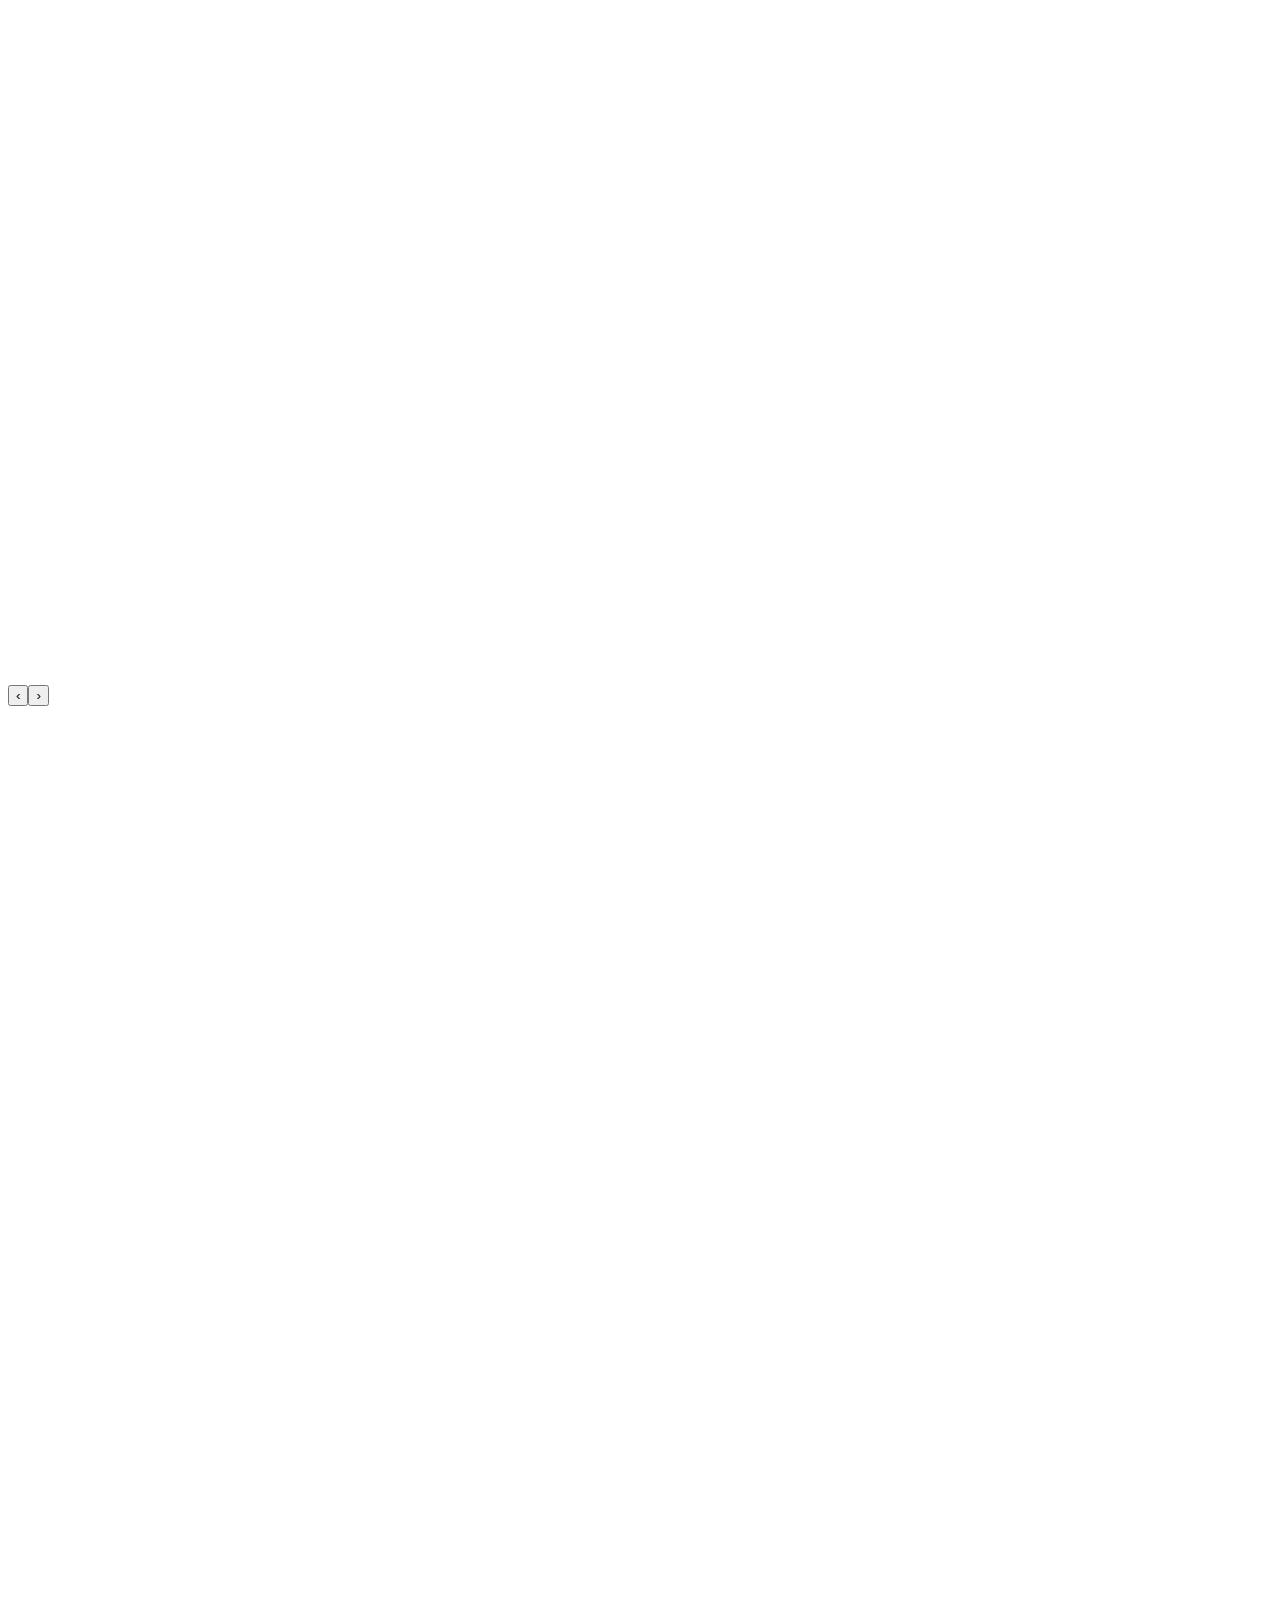
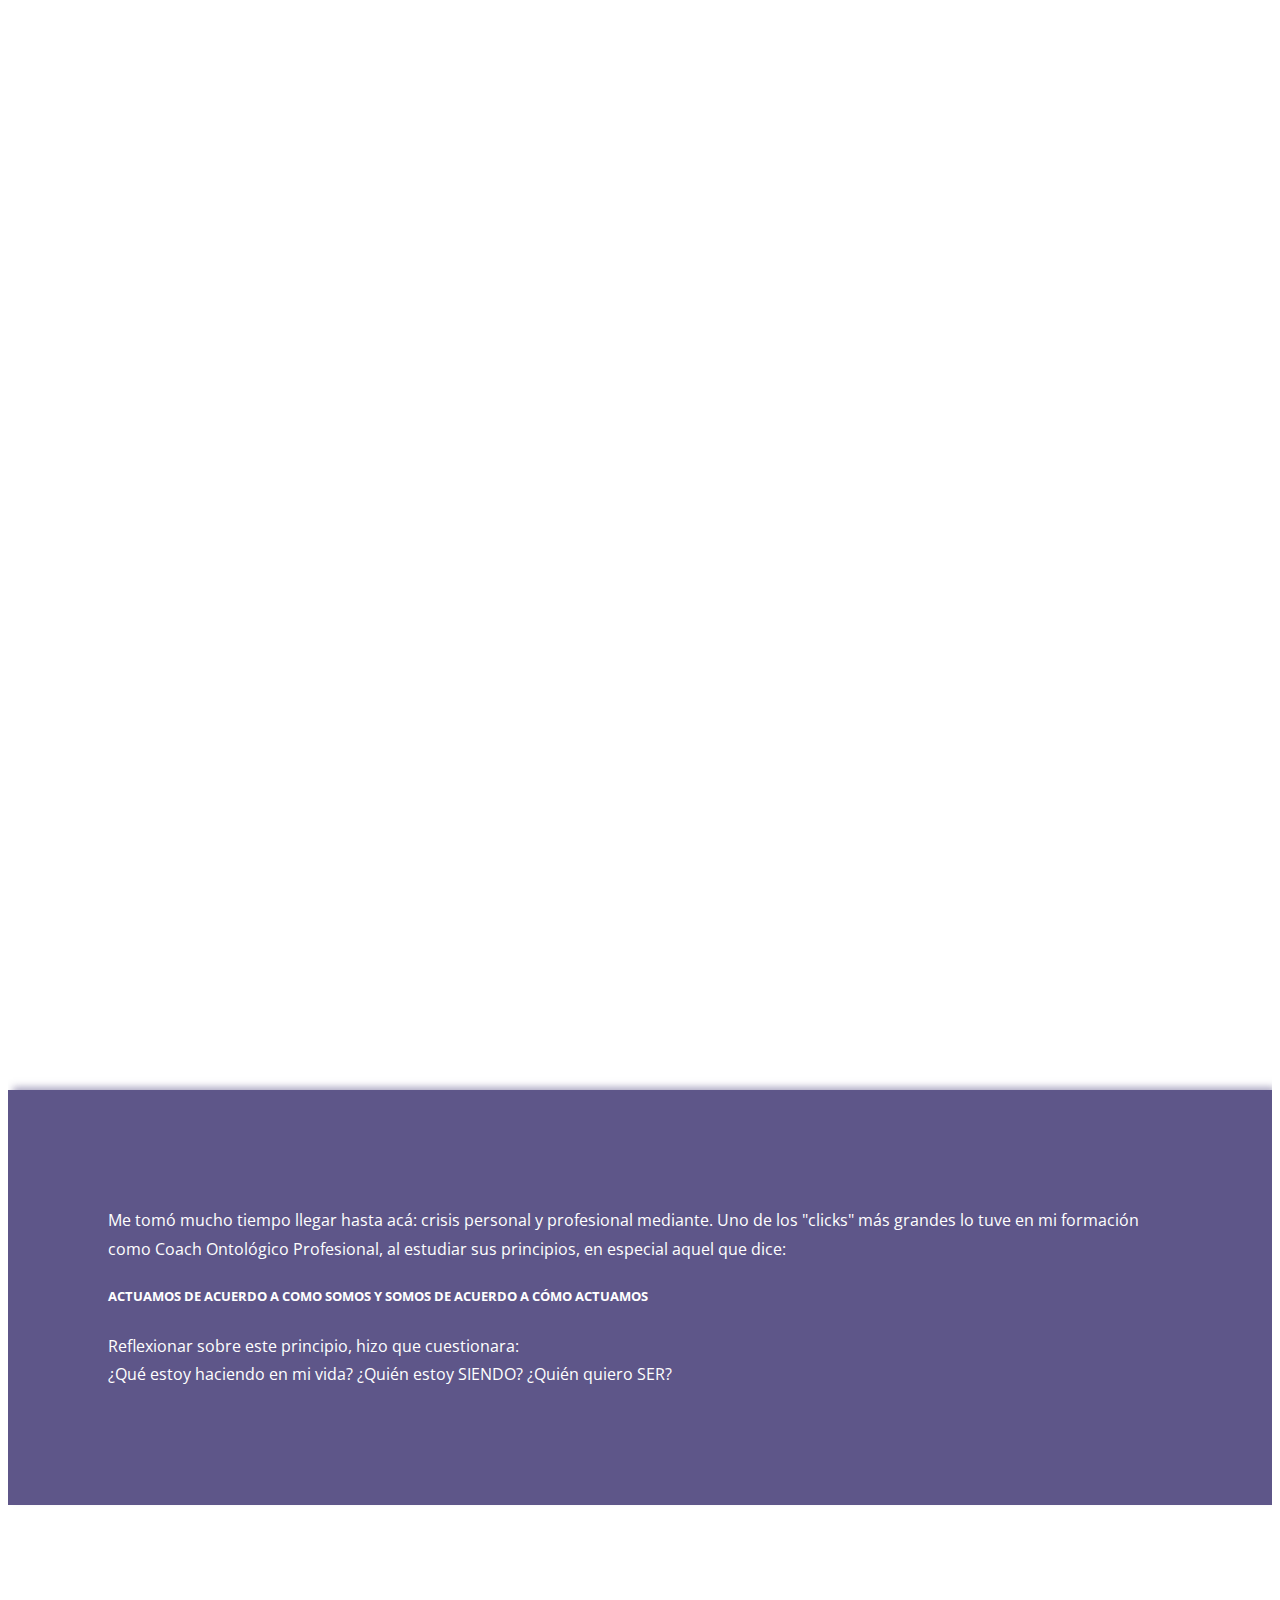
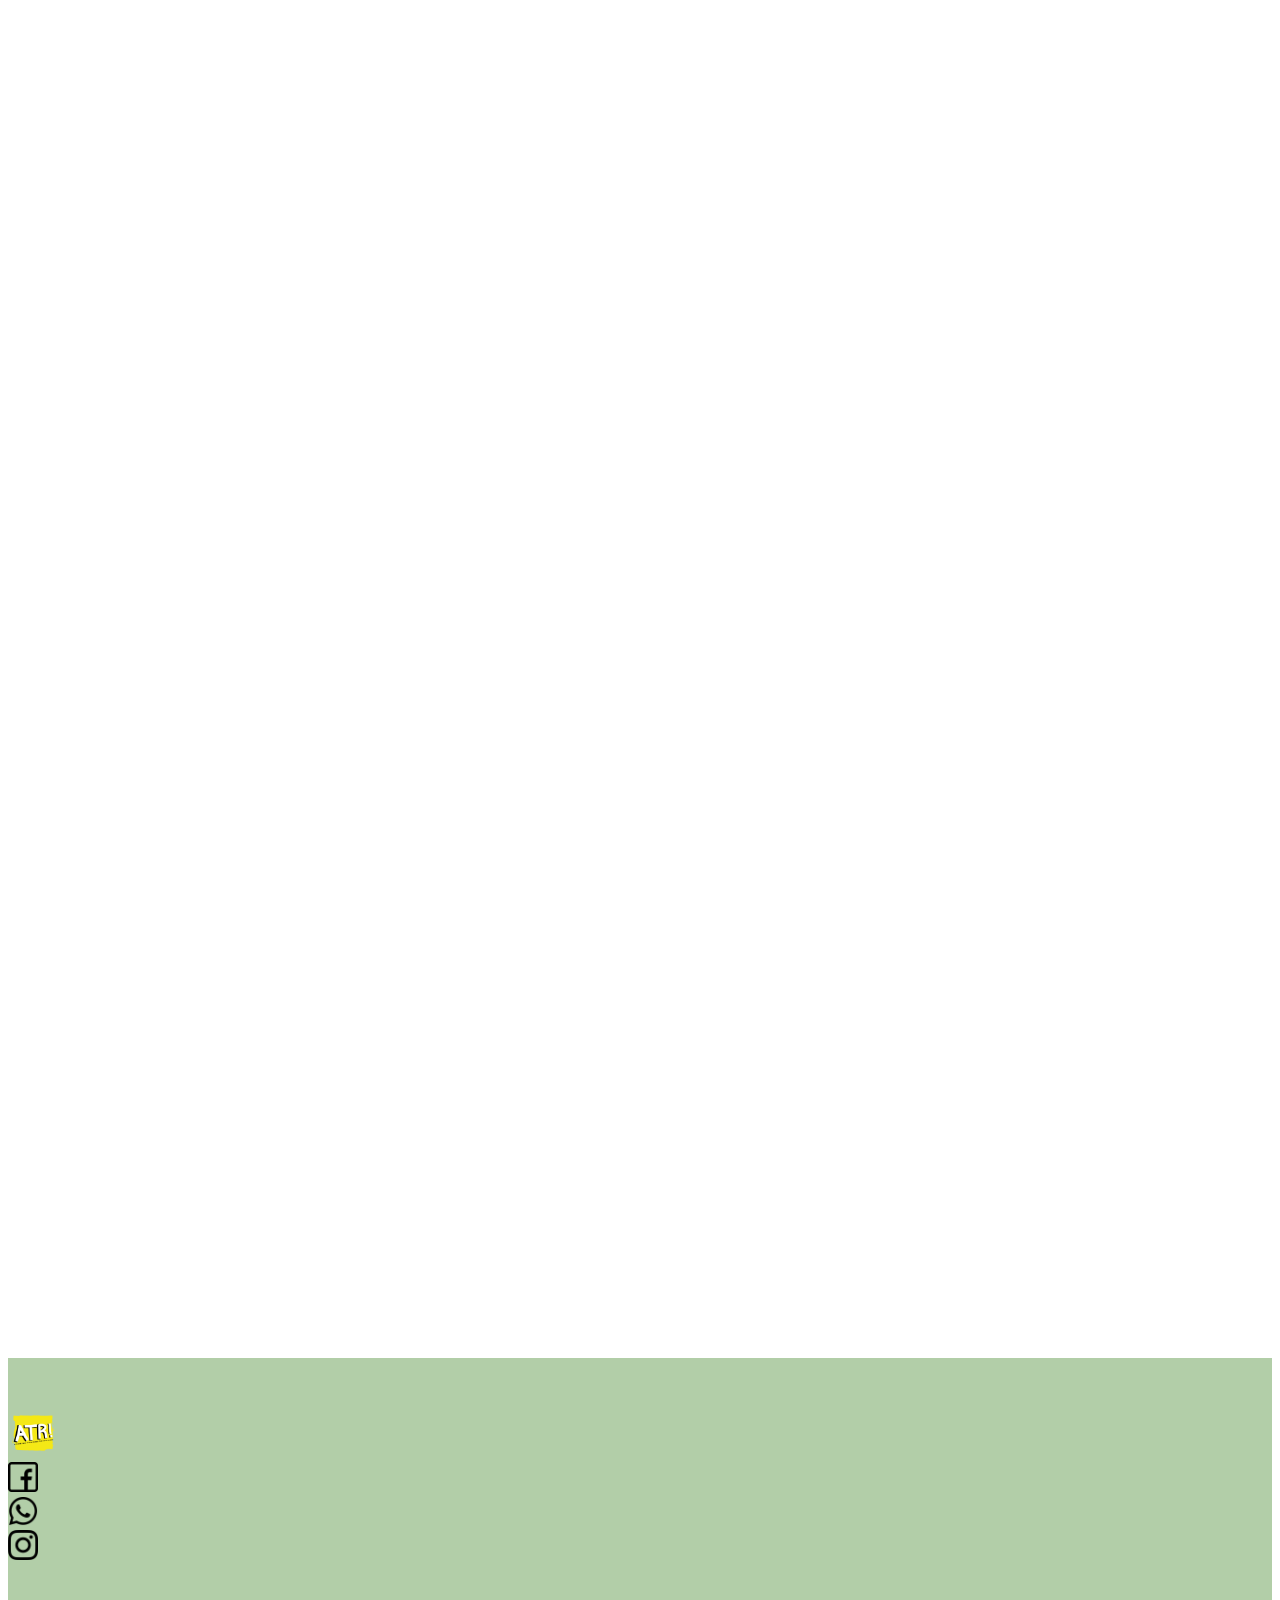
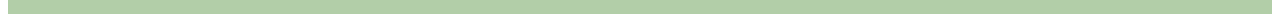
==== commit 6a63c00c: "animaciones" ====
--- a/index.html
+++ b/index.html
@@ -57,11 +57,11 @@
                                     <li class="nav-item">
                                         <a class="nav-link"
                                             href="pages/coaching.html">Coaching</a>
-                                    </li>
+                                    </li> -->
                                     <li class="nav-item">
                                         <a class="nav-link"
                                             href="pages/eneagrama.html">Eneagrama</a>
-                                    </li> -->
+                                    </li>
                                     <li class="nav-item">
                                         <a class="nav-link"
                                             href="pages/servicios.html">Servicios</a>
@@ -239,21 +239,21 @@
                         justify-content-start">
                         <a href="https://www.facebook.com/atr.mentoria"
                             target="_blank"><img
-                                src="../assets/img/logo_ATR.png" alt="logo"
+                                src="assets/img/logo_ATR.png" alt="logo"
                                 class="logoFooterATR"></a>
                     </div>
                     <div class="col-2 d-flex
                         justify-content-end">
                         <a href="https://www.facebook.com/atr.mentoria"
                             target="_blank"><img
-                                src="../assets/img/facebook.png" alt="facebook"
+                                src="assets/img/facebook.png" alt="facebook"
                                 class="logoFooter"></a>
                     </div>
                     <div class="col-2 d-flex
                         justify-content-end">
                         <a href="https://wa.link/z1fzku"
                             target="_blank"><img
-                                src="../assets/img/whatsapp.png"
+                                src="assets/img/whatsapp.png"
                                 alt="whatsapp"
                                 class="logoFooter"></a>
                     </div>
@@ -261,7 +261,7 @@
                         justify-content-end">
                         <a href="https://www.instagram.com/atr_mentoria/"
                             target="_blank"><img
-                                src="../assets/img/instagram.png"
+                                src="assets/img/instagram.png"
                                 alt="instagram"
                                 class="logoFooter"></a>
                     </div>
@@ -314,6 +314,5 @@
         <script>
             AOS.init();
         </script>
-        <script src="js/main.js"></script>
     </body>
 </html>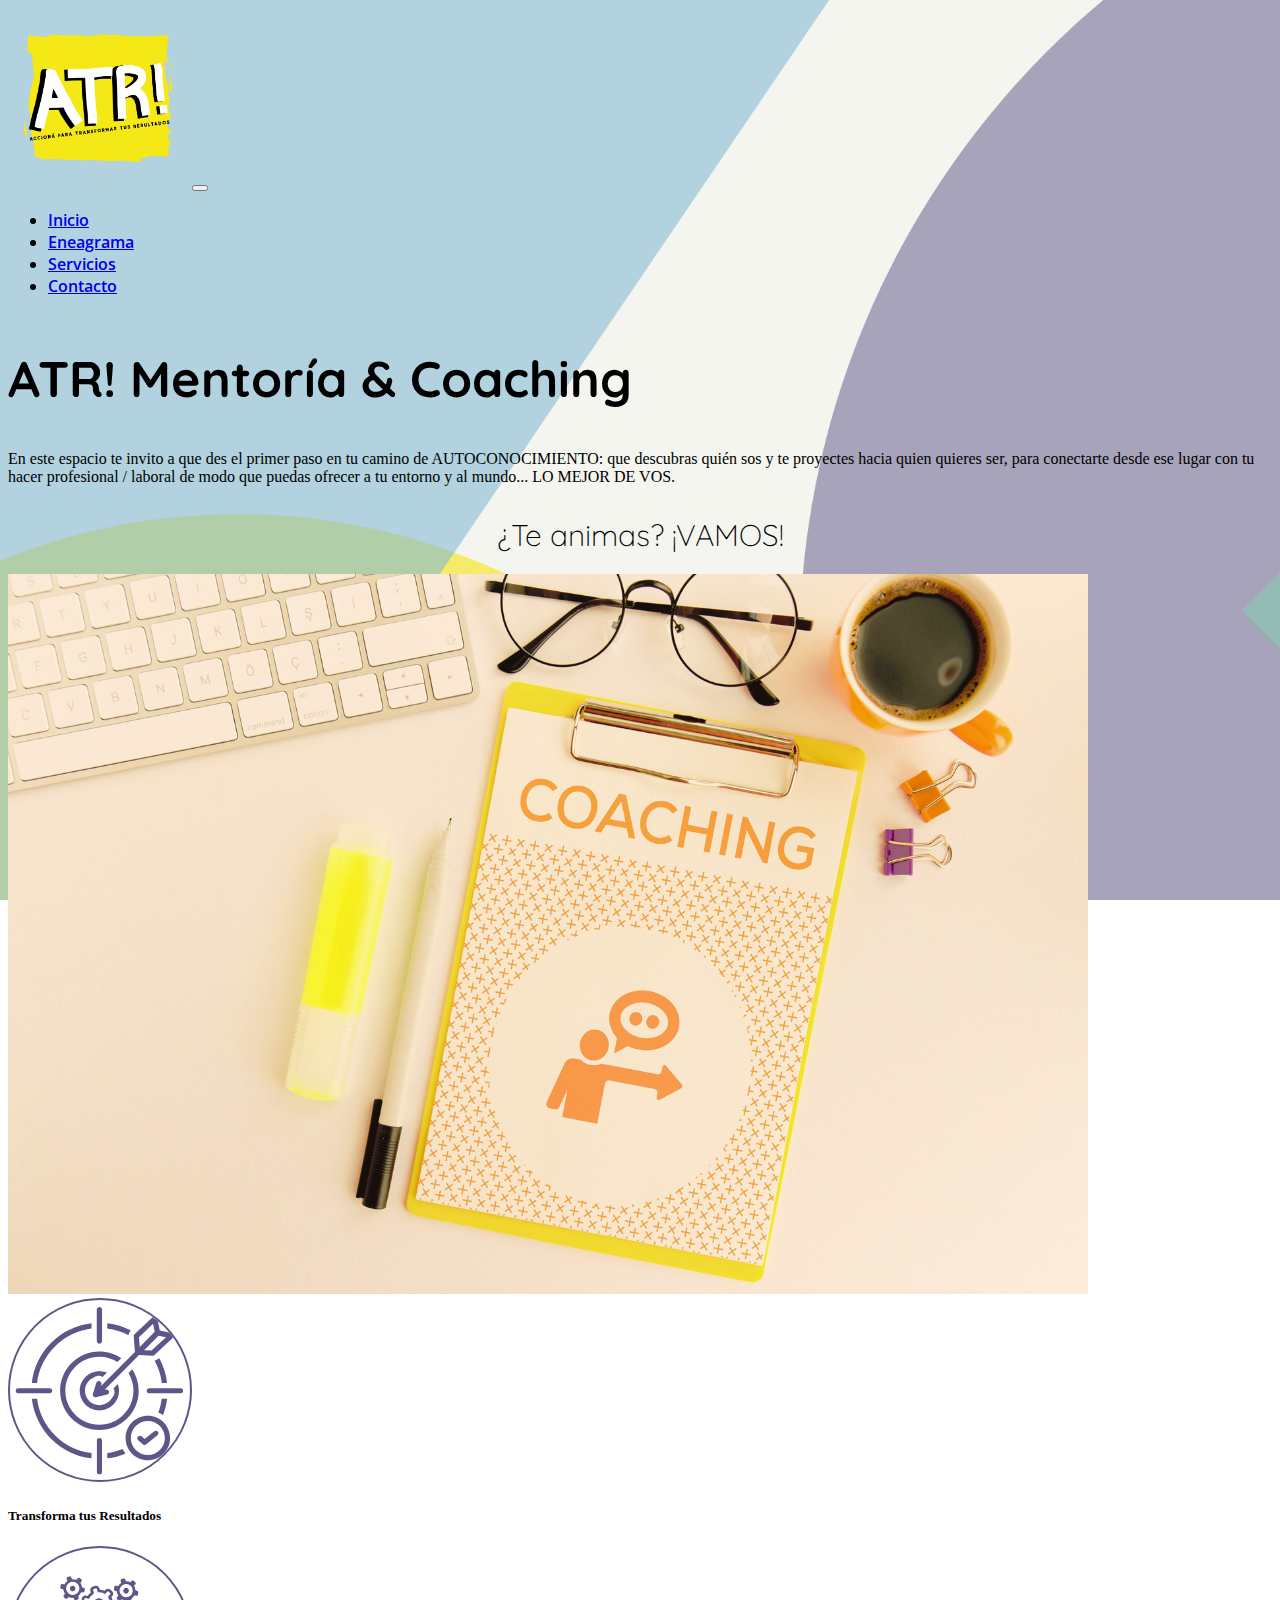
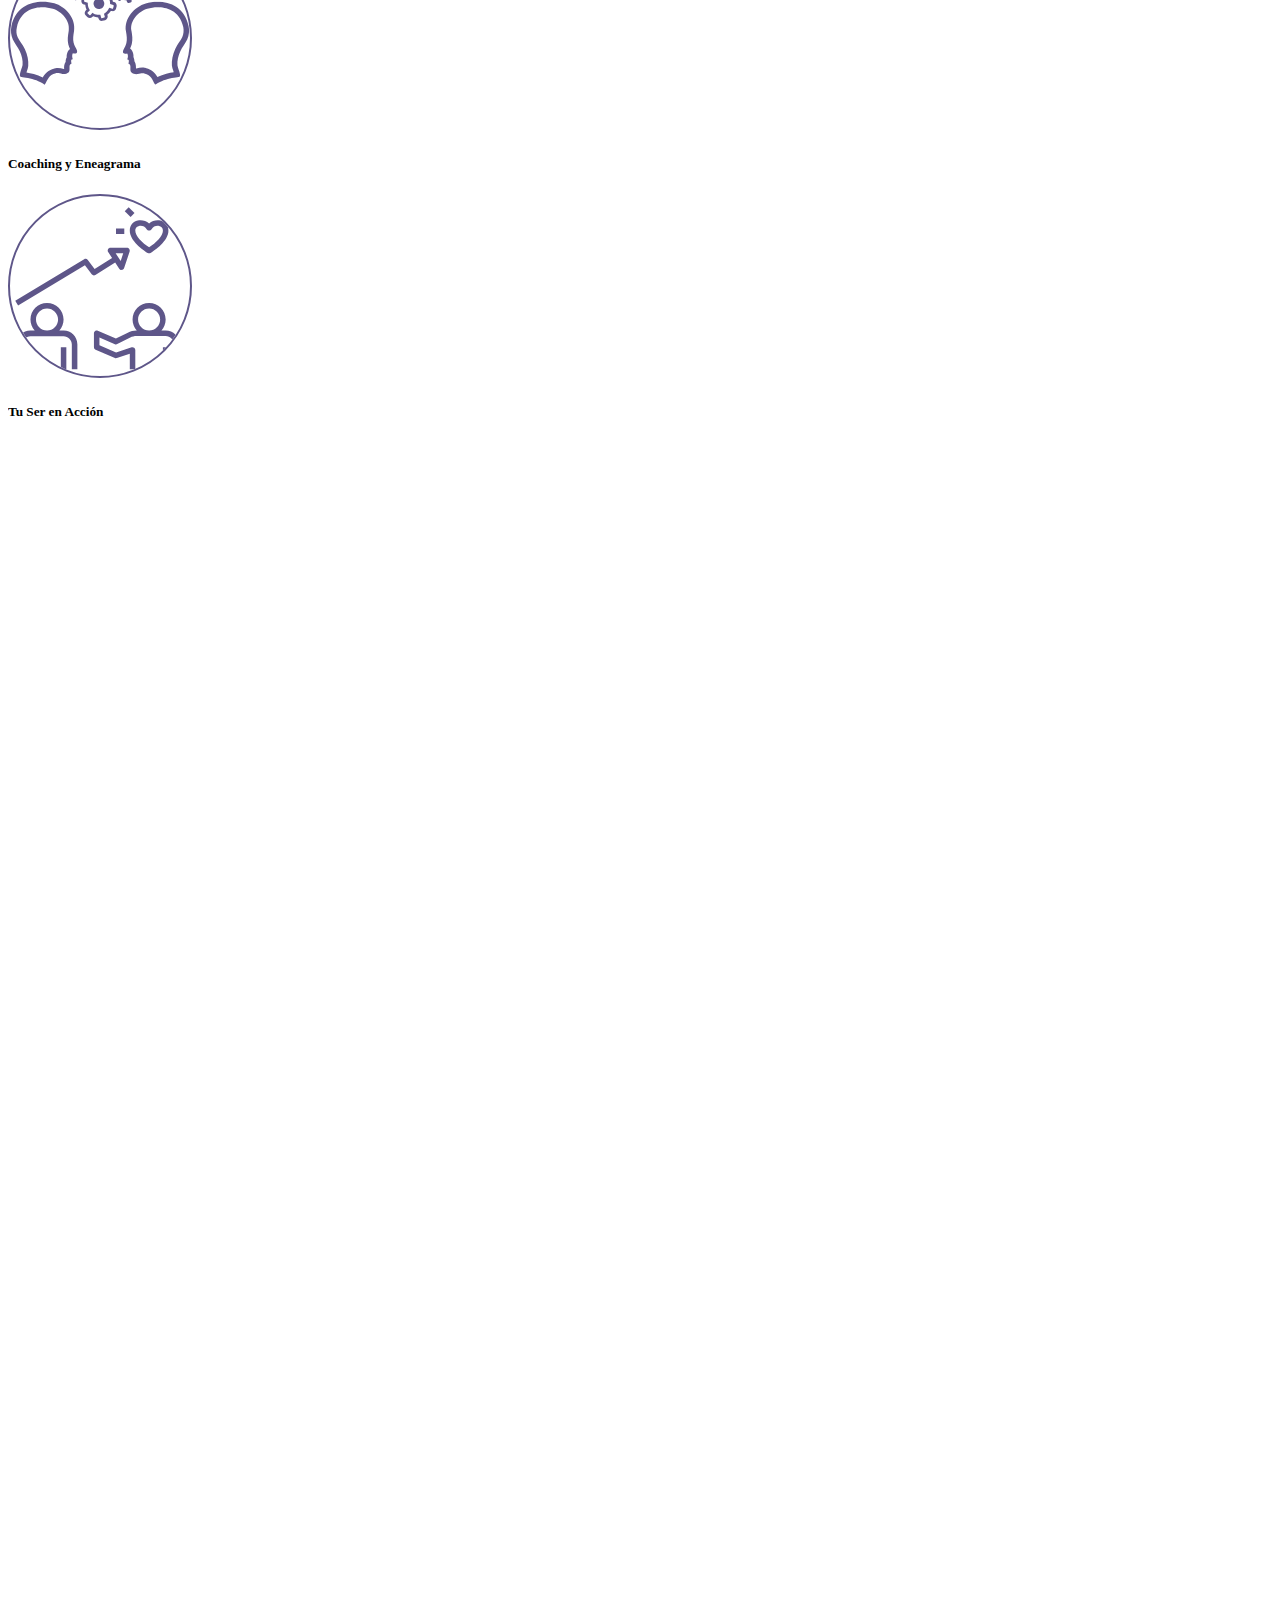
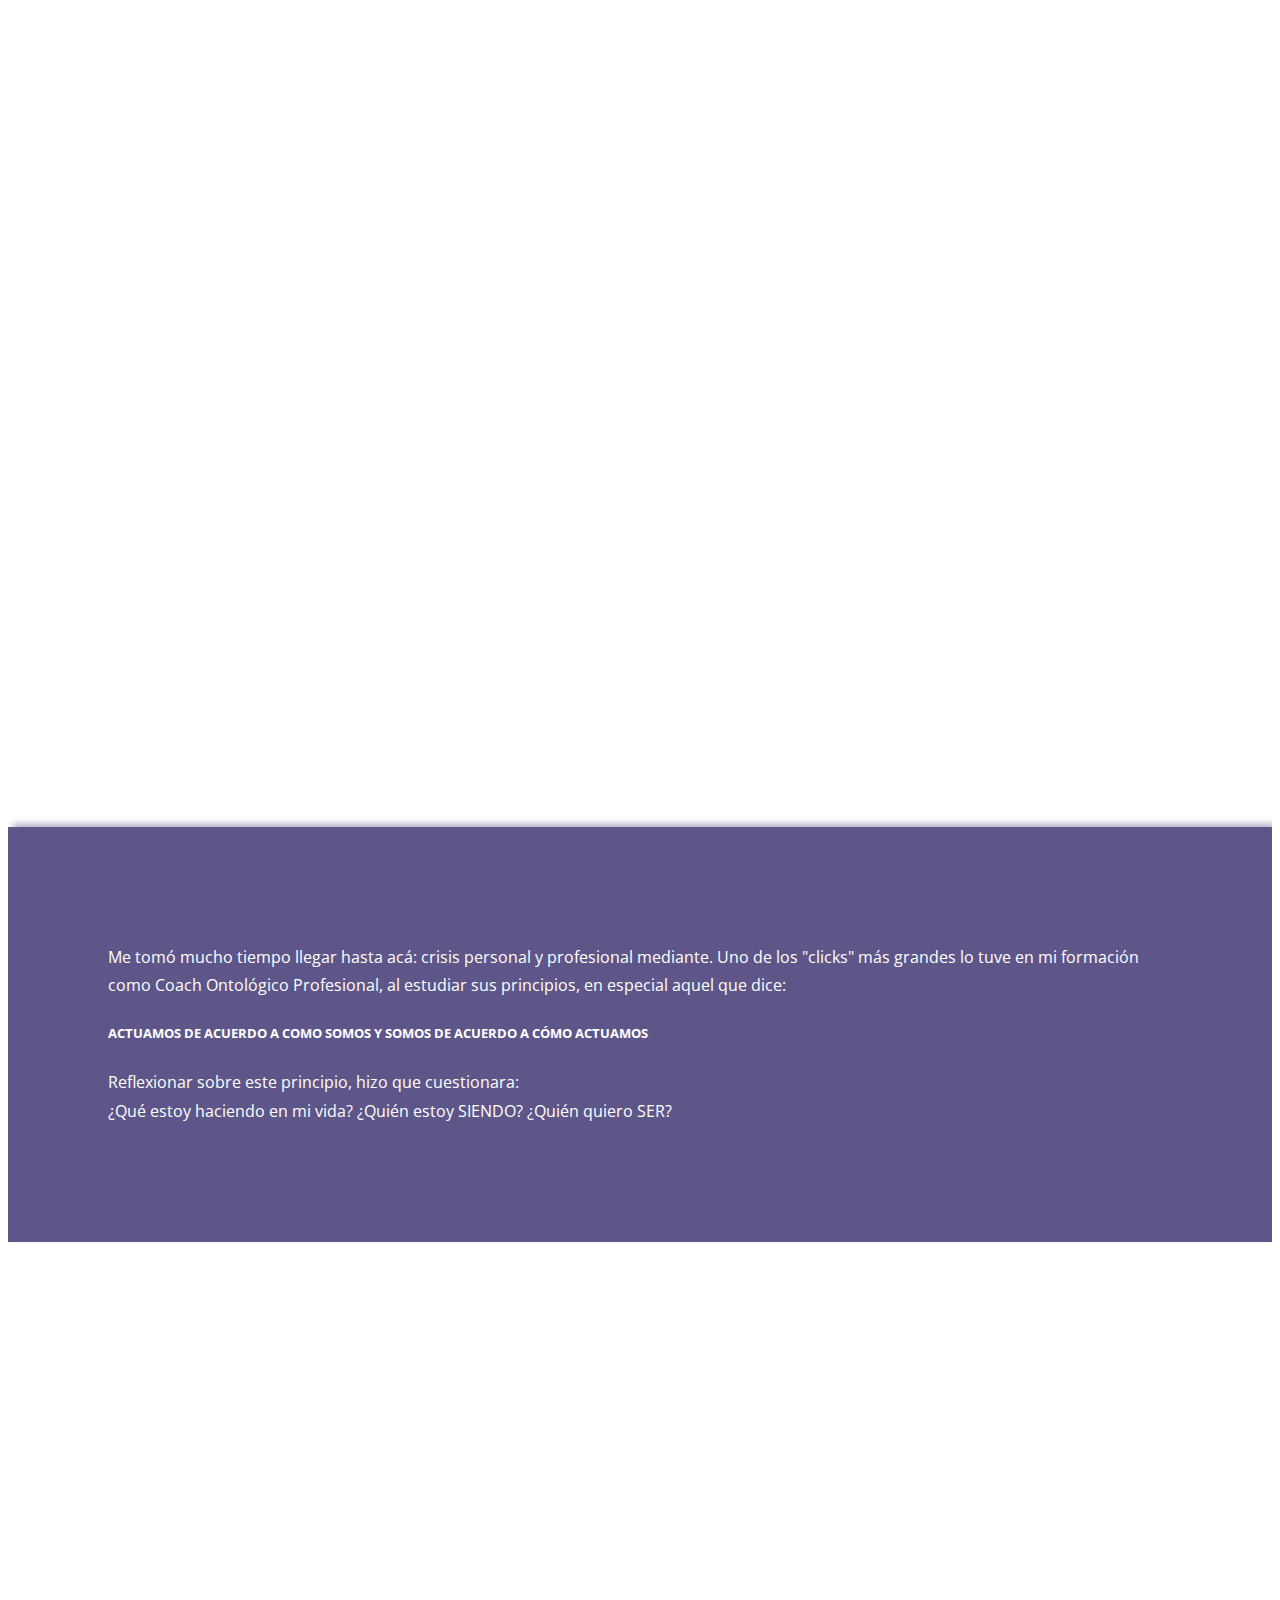
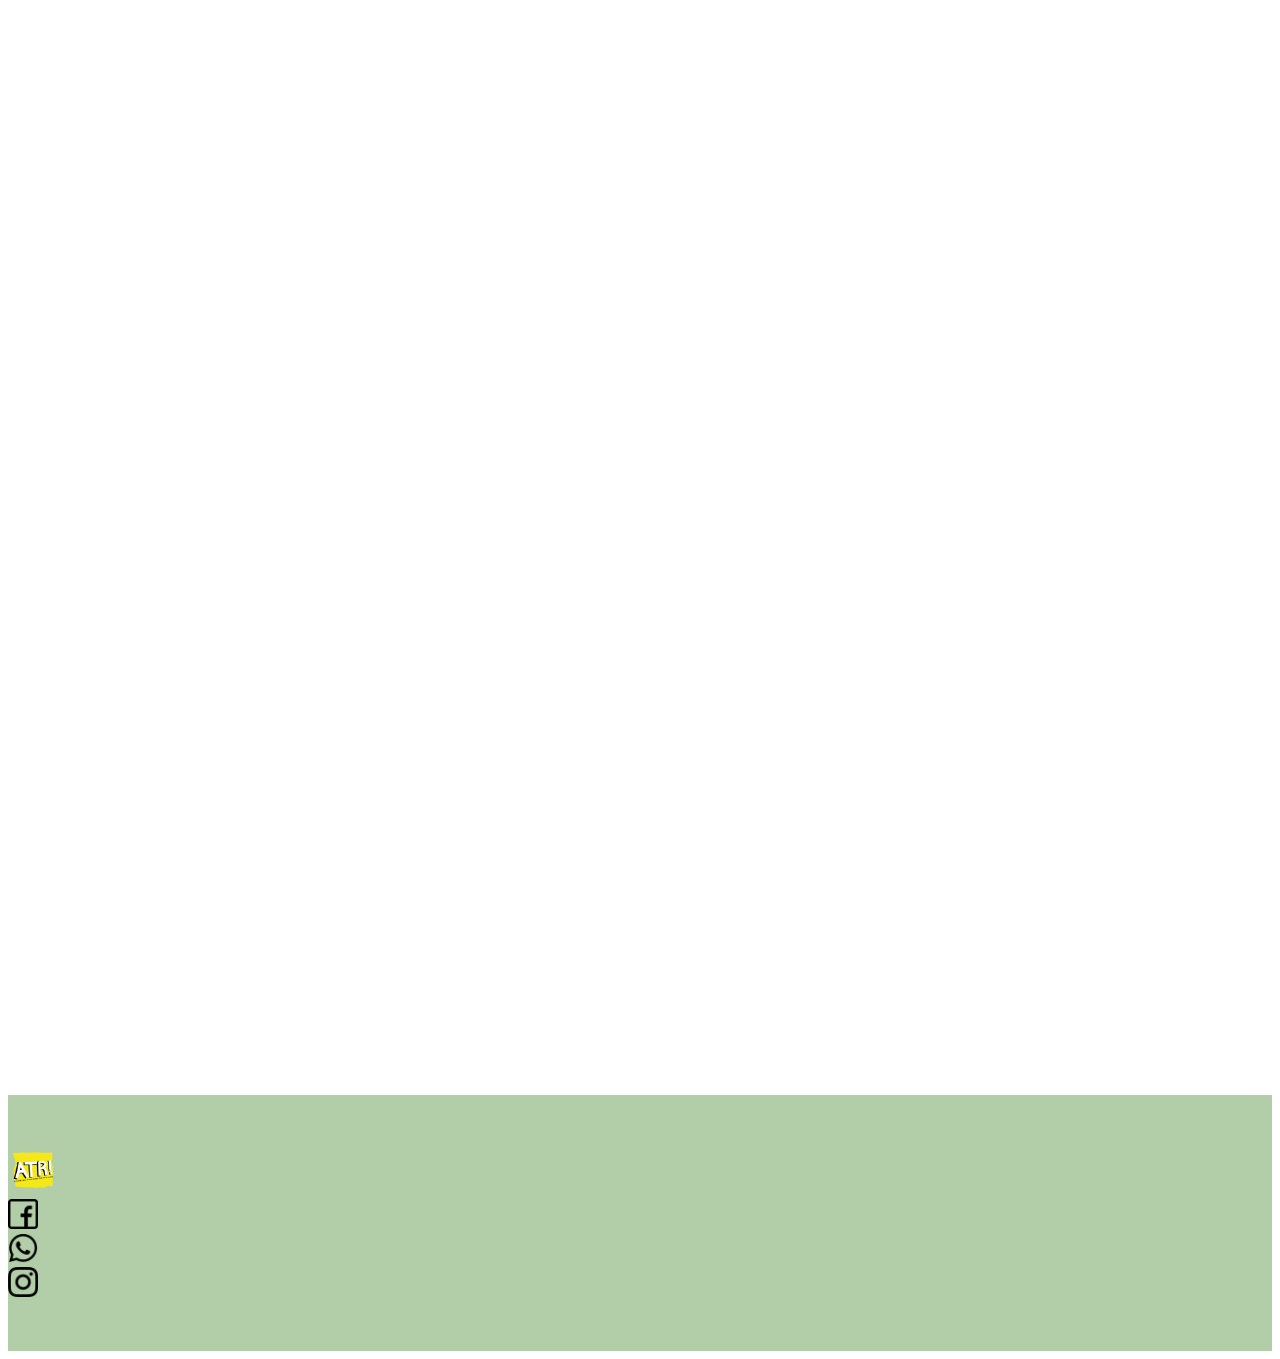
==== commit 2234f5a2: "clase14" ====
--- a/index.html
+++ b/index.html
@@ -284,8 +284,8 @@
             crossorigin="anonymous"></script>
         <script src="https://unpkg.com/aos@2.3.1/dist/aos.js"></script>
         <script src="js/jquery.min.js"></script>
-        <script src="js/owl.carousel.min.js"></script>
-        <script>$(document).ready(function () {
+        <!-- <script src="js/owl.carousel.min.js"></script> -->
+        <!-- <script>$(document).ready(function () {
             $(".owl-carousel").owlCarousel(
                 {
                     loop: true,
@@ -310,7 +310,7 @@
                 }
             );
            
-        });</script>
+        });</script> -->
         <script>
             AOS.init();
         </script>
--- a/css/style.css
+++ b/css/style.css
@@ -171,6 +171,8 @@
     width: 100%;
 }
 
+#divAnimacion{display: none}
+
 /* vista mobile */
 
 @media only screen and (max-width: 767px){
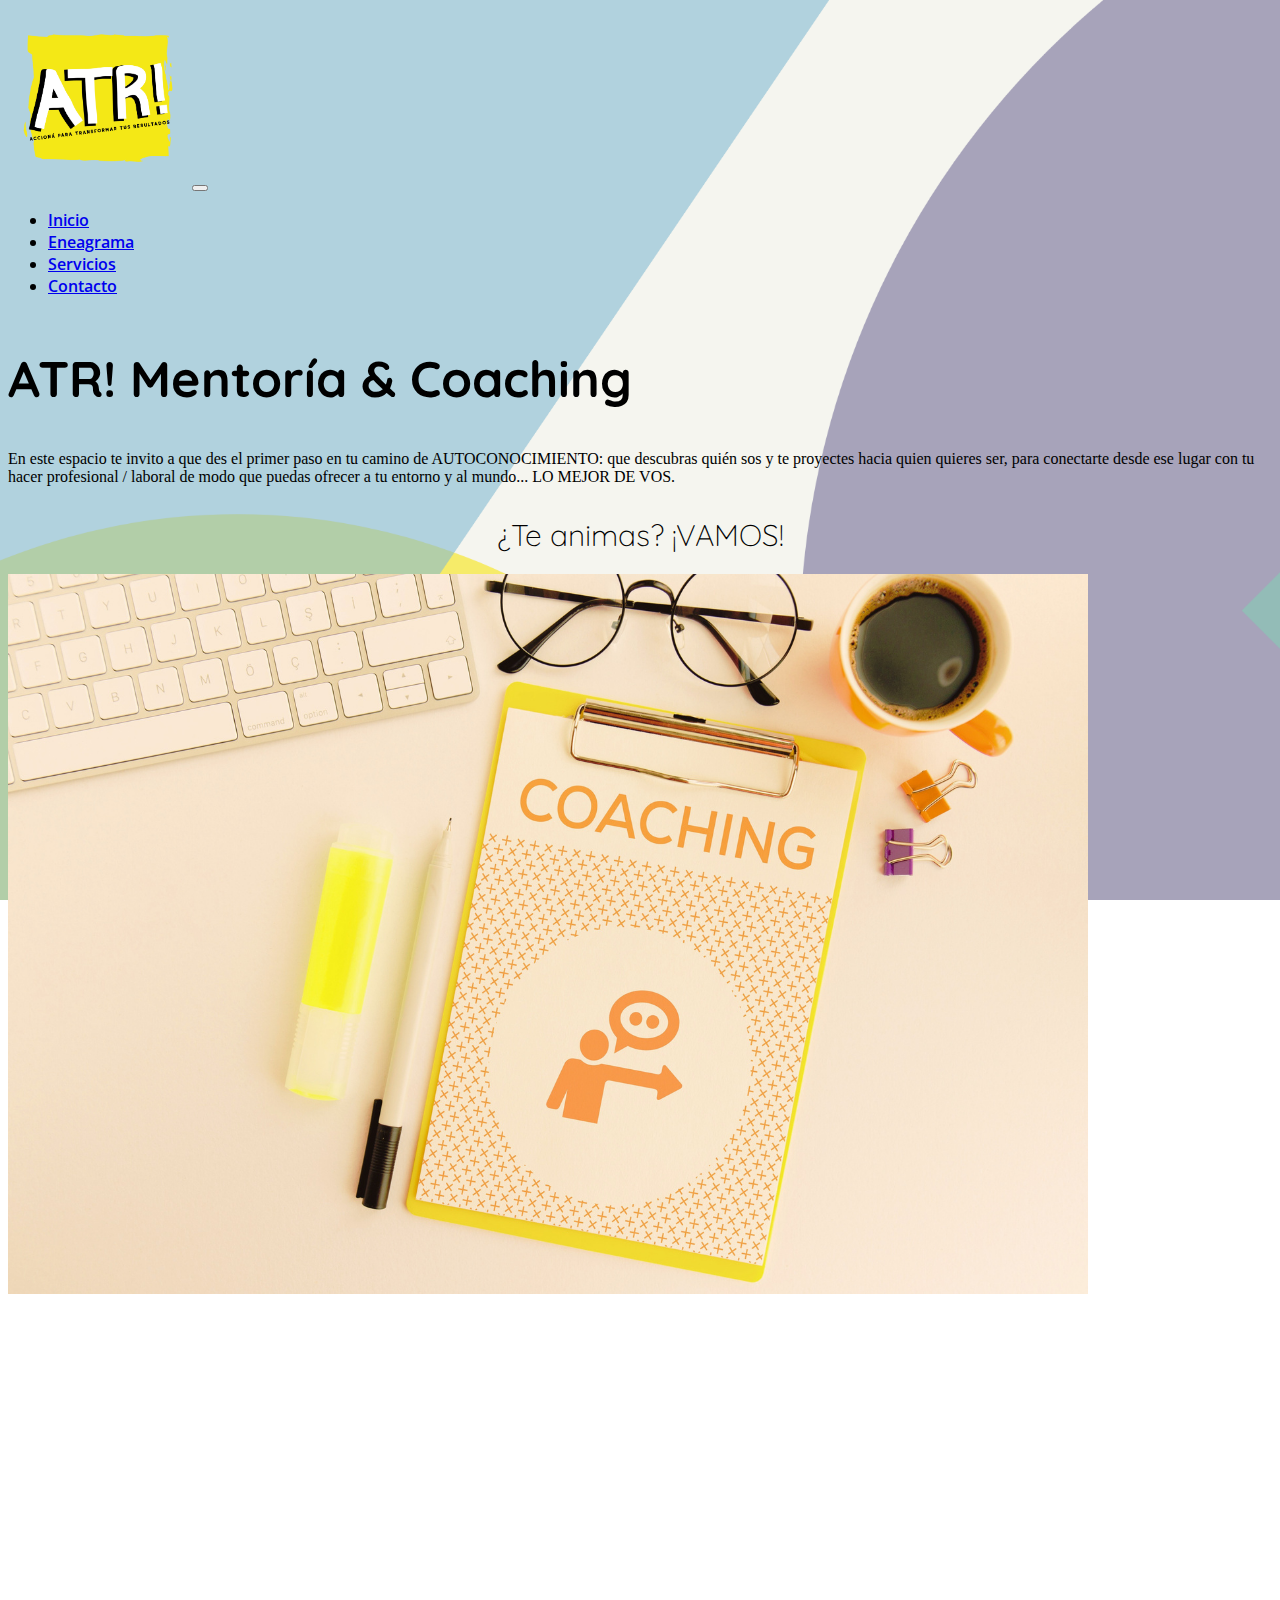
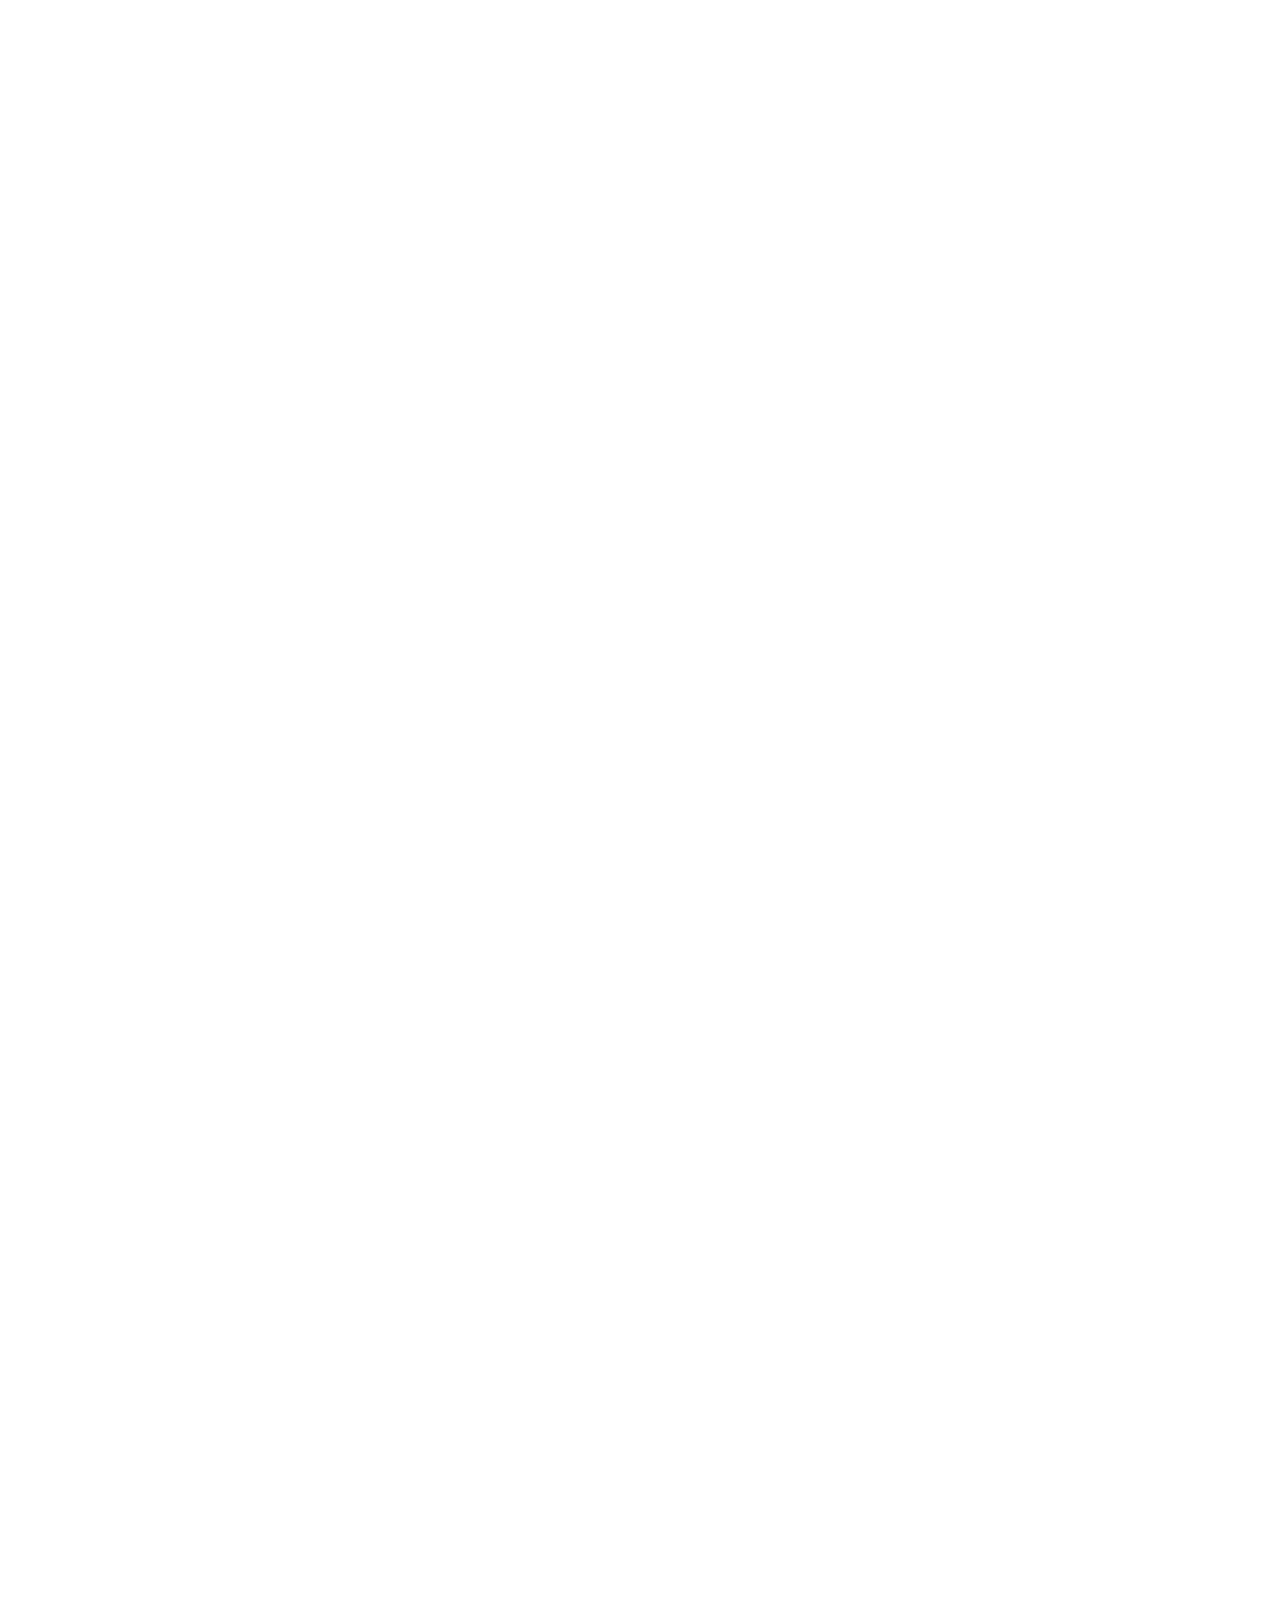
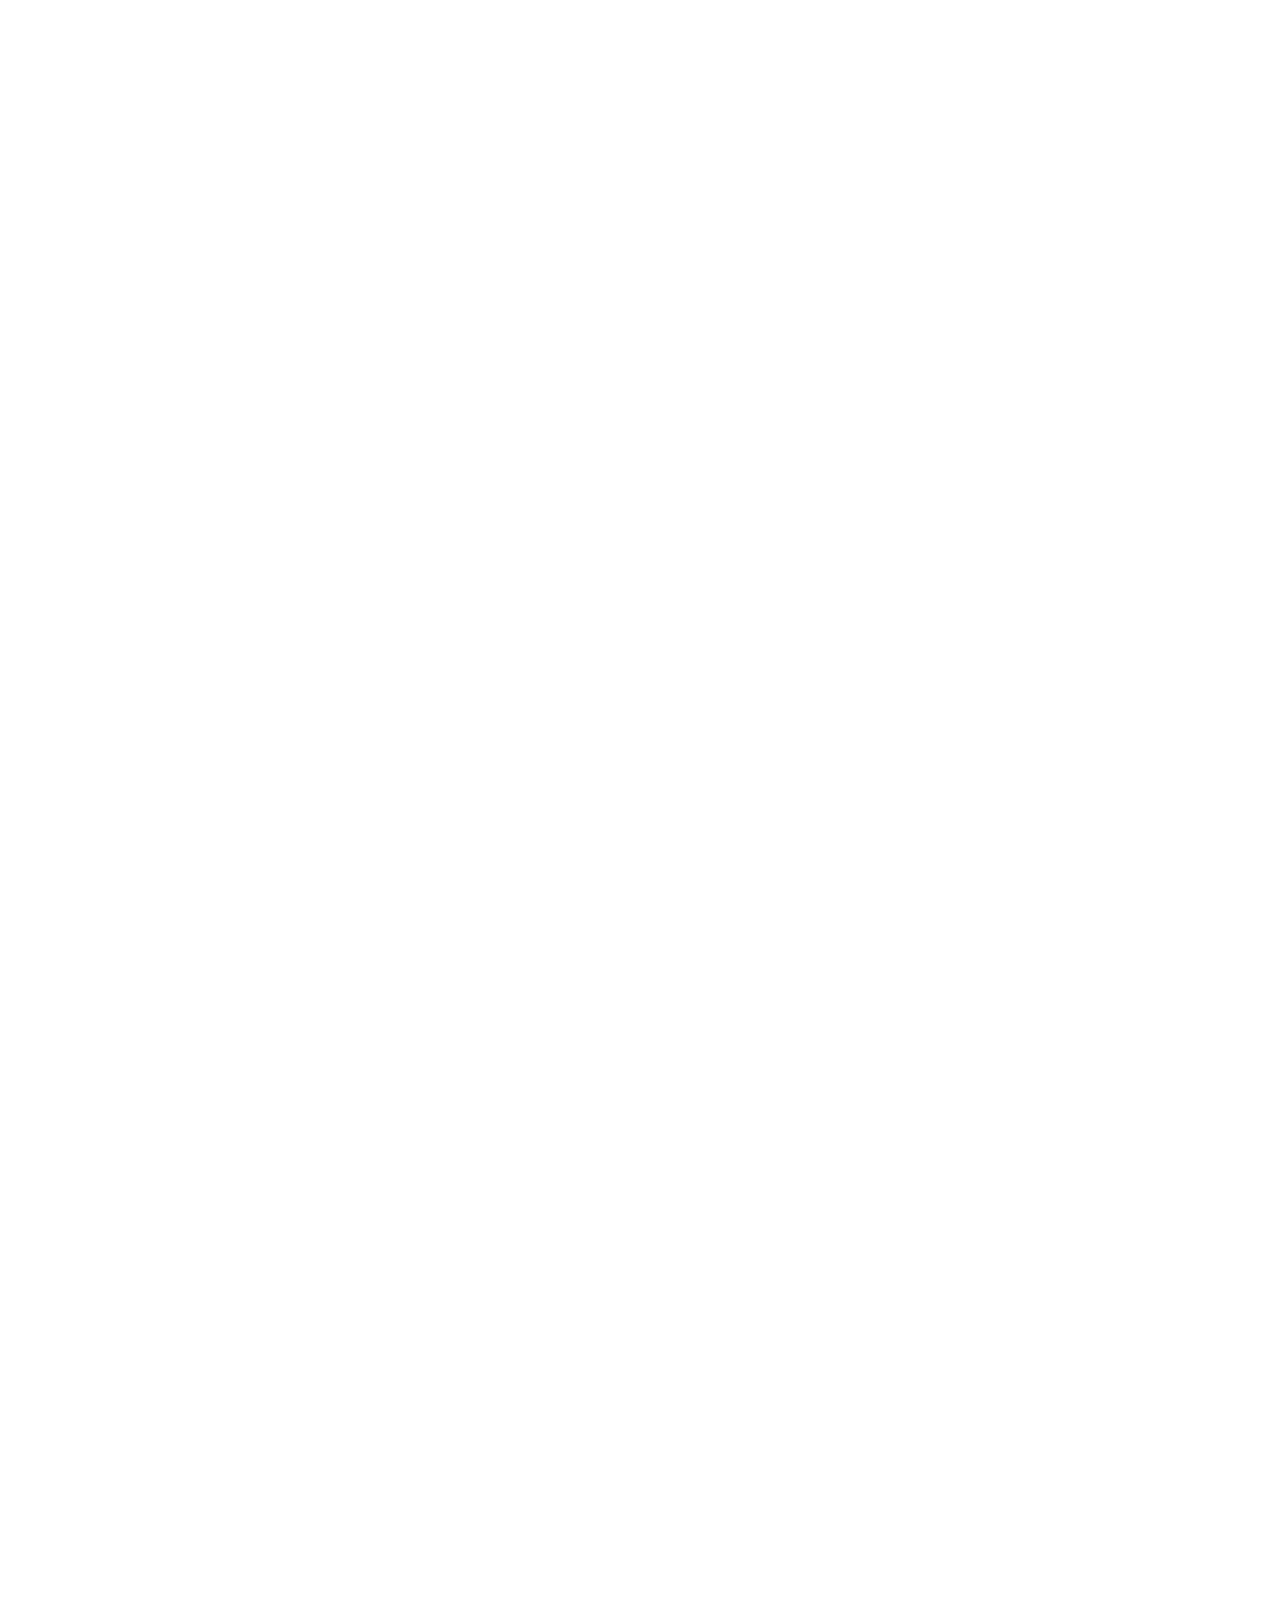
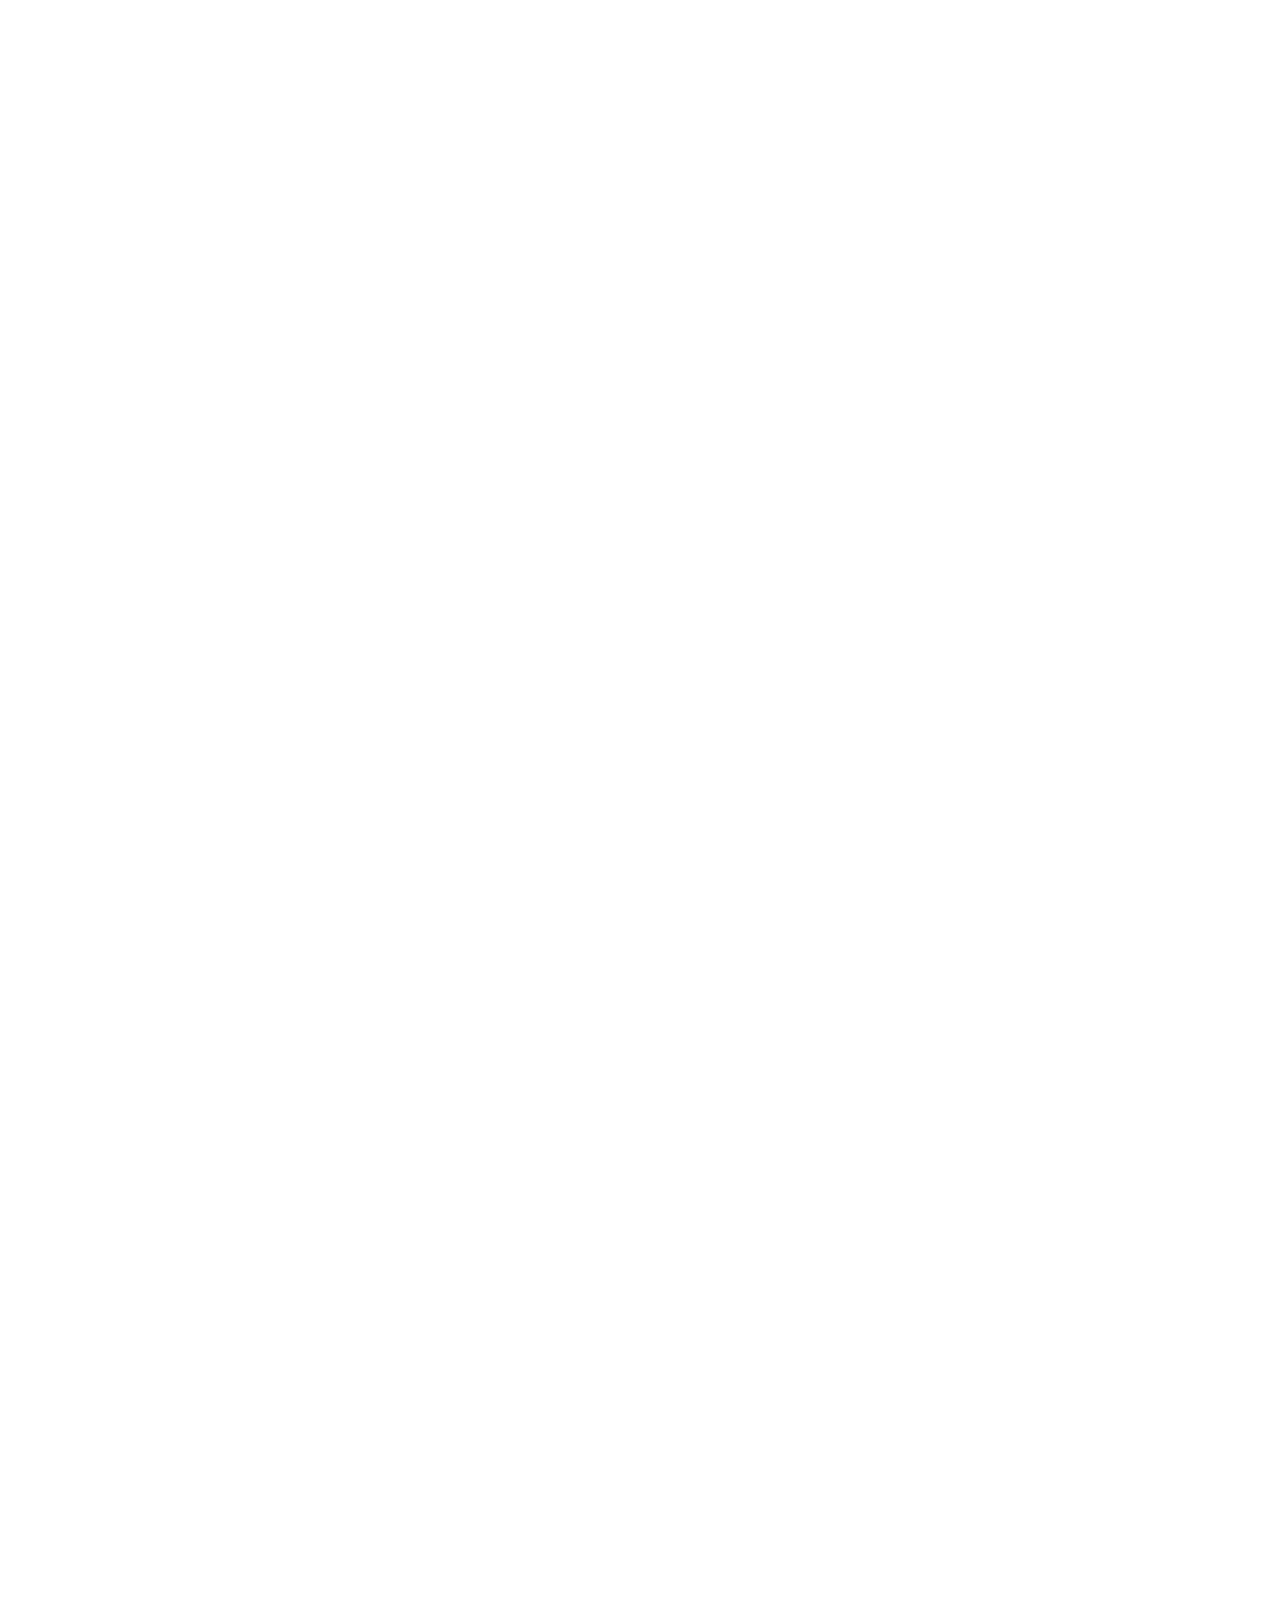
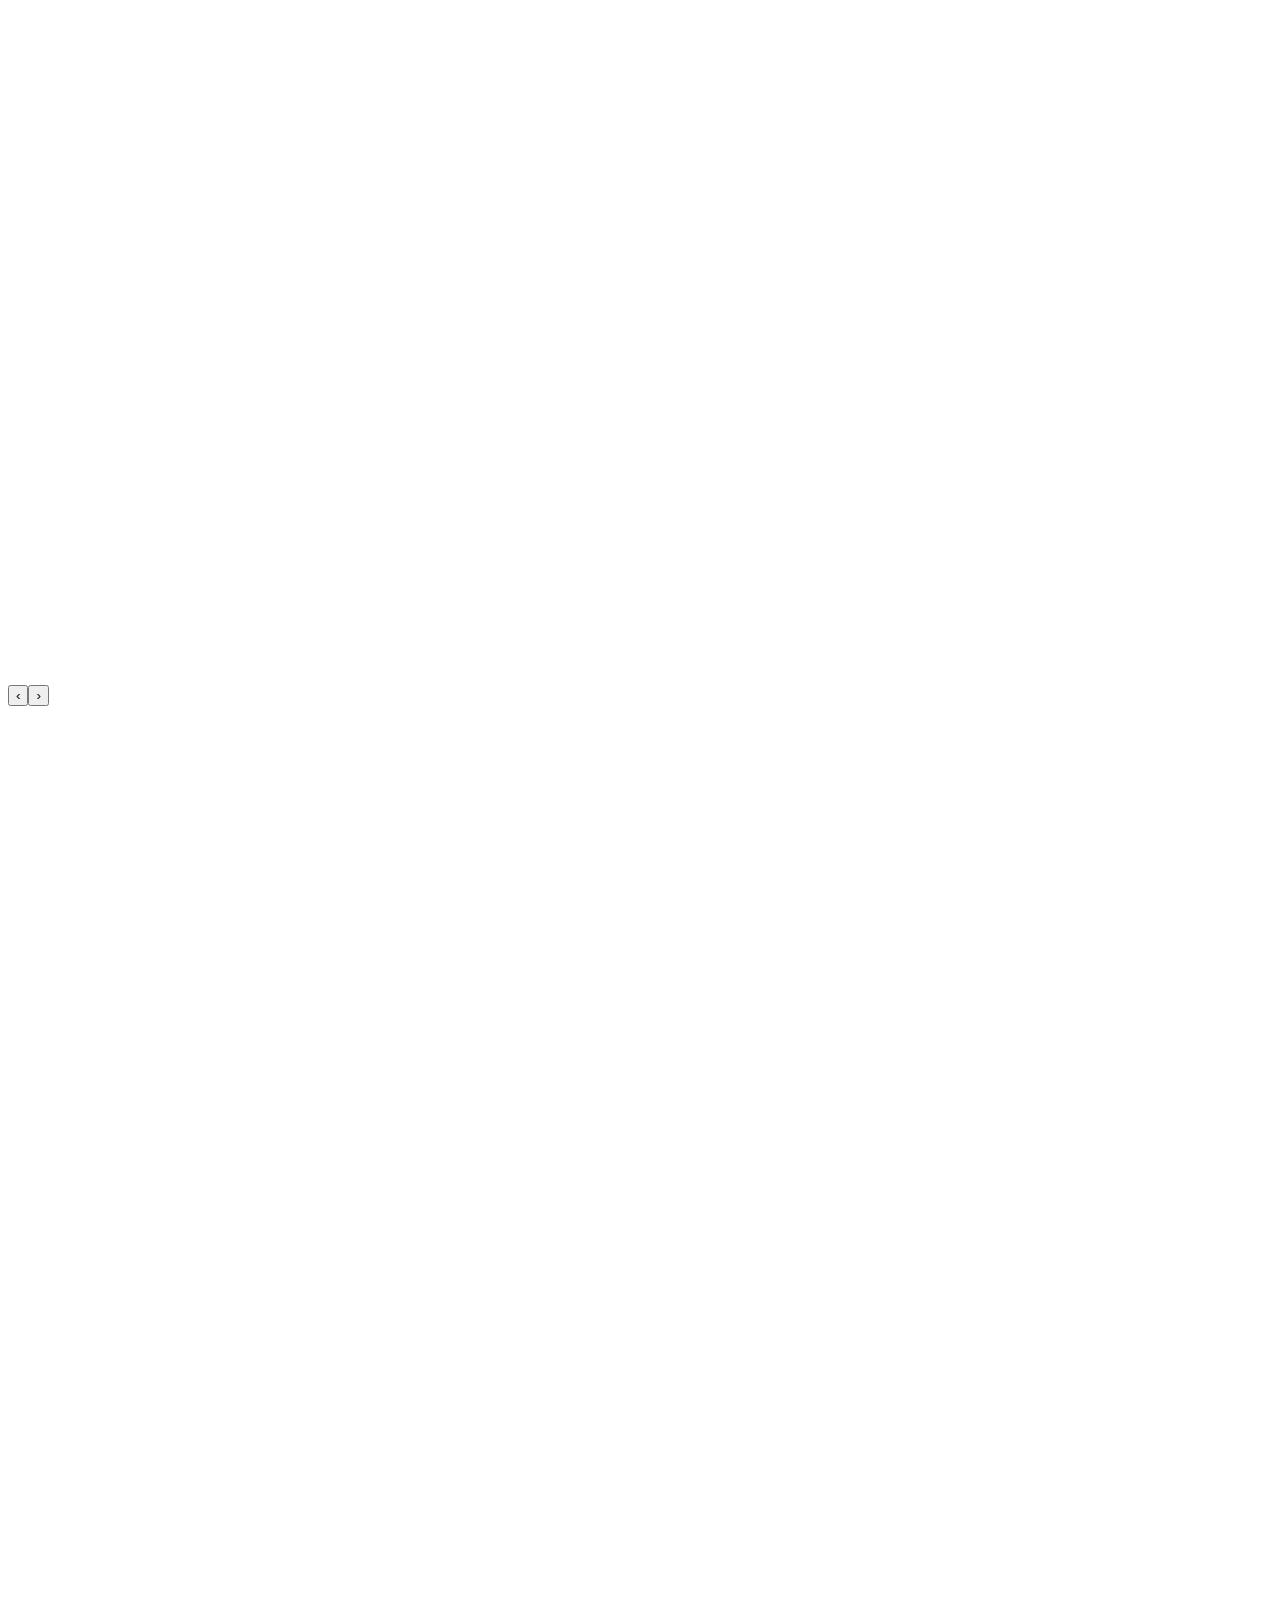
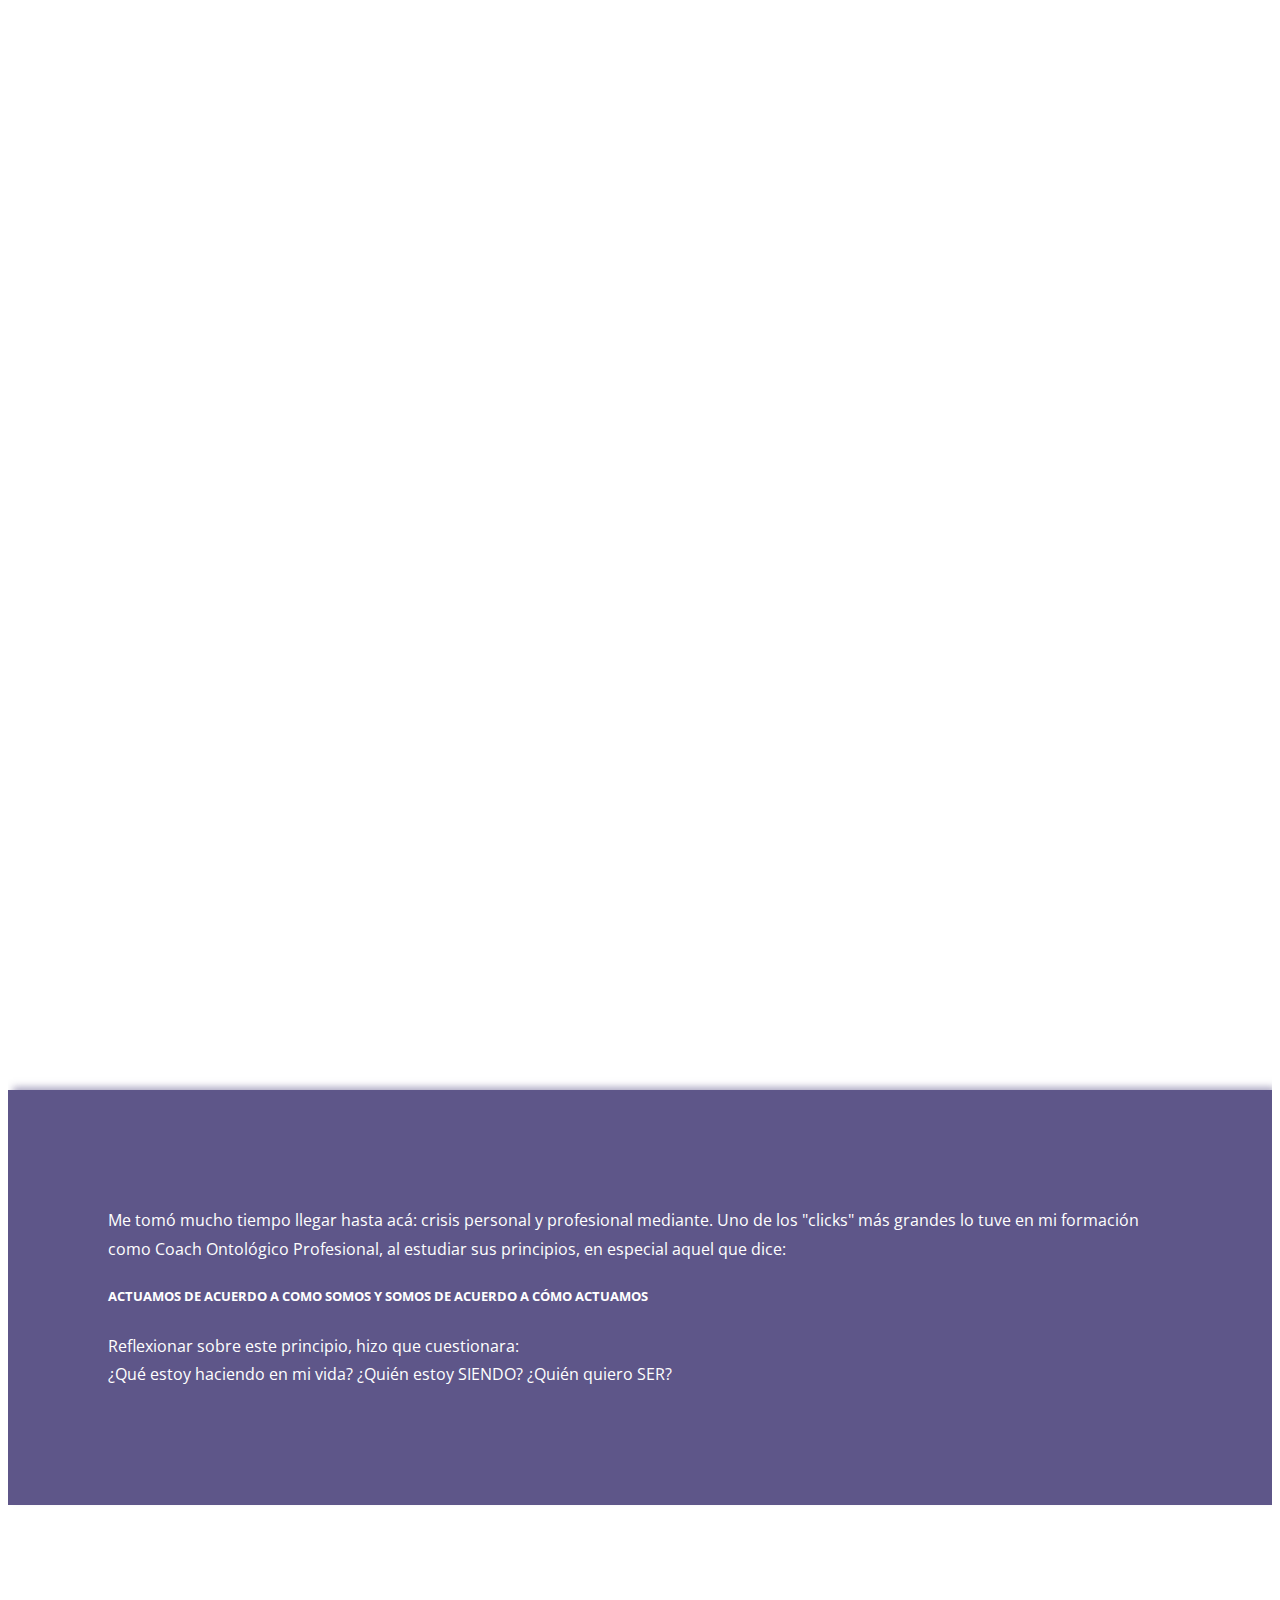
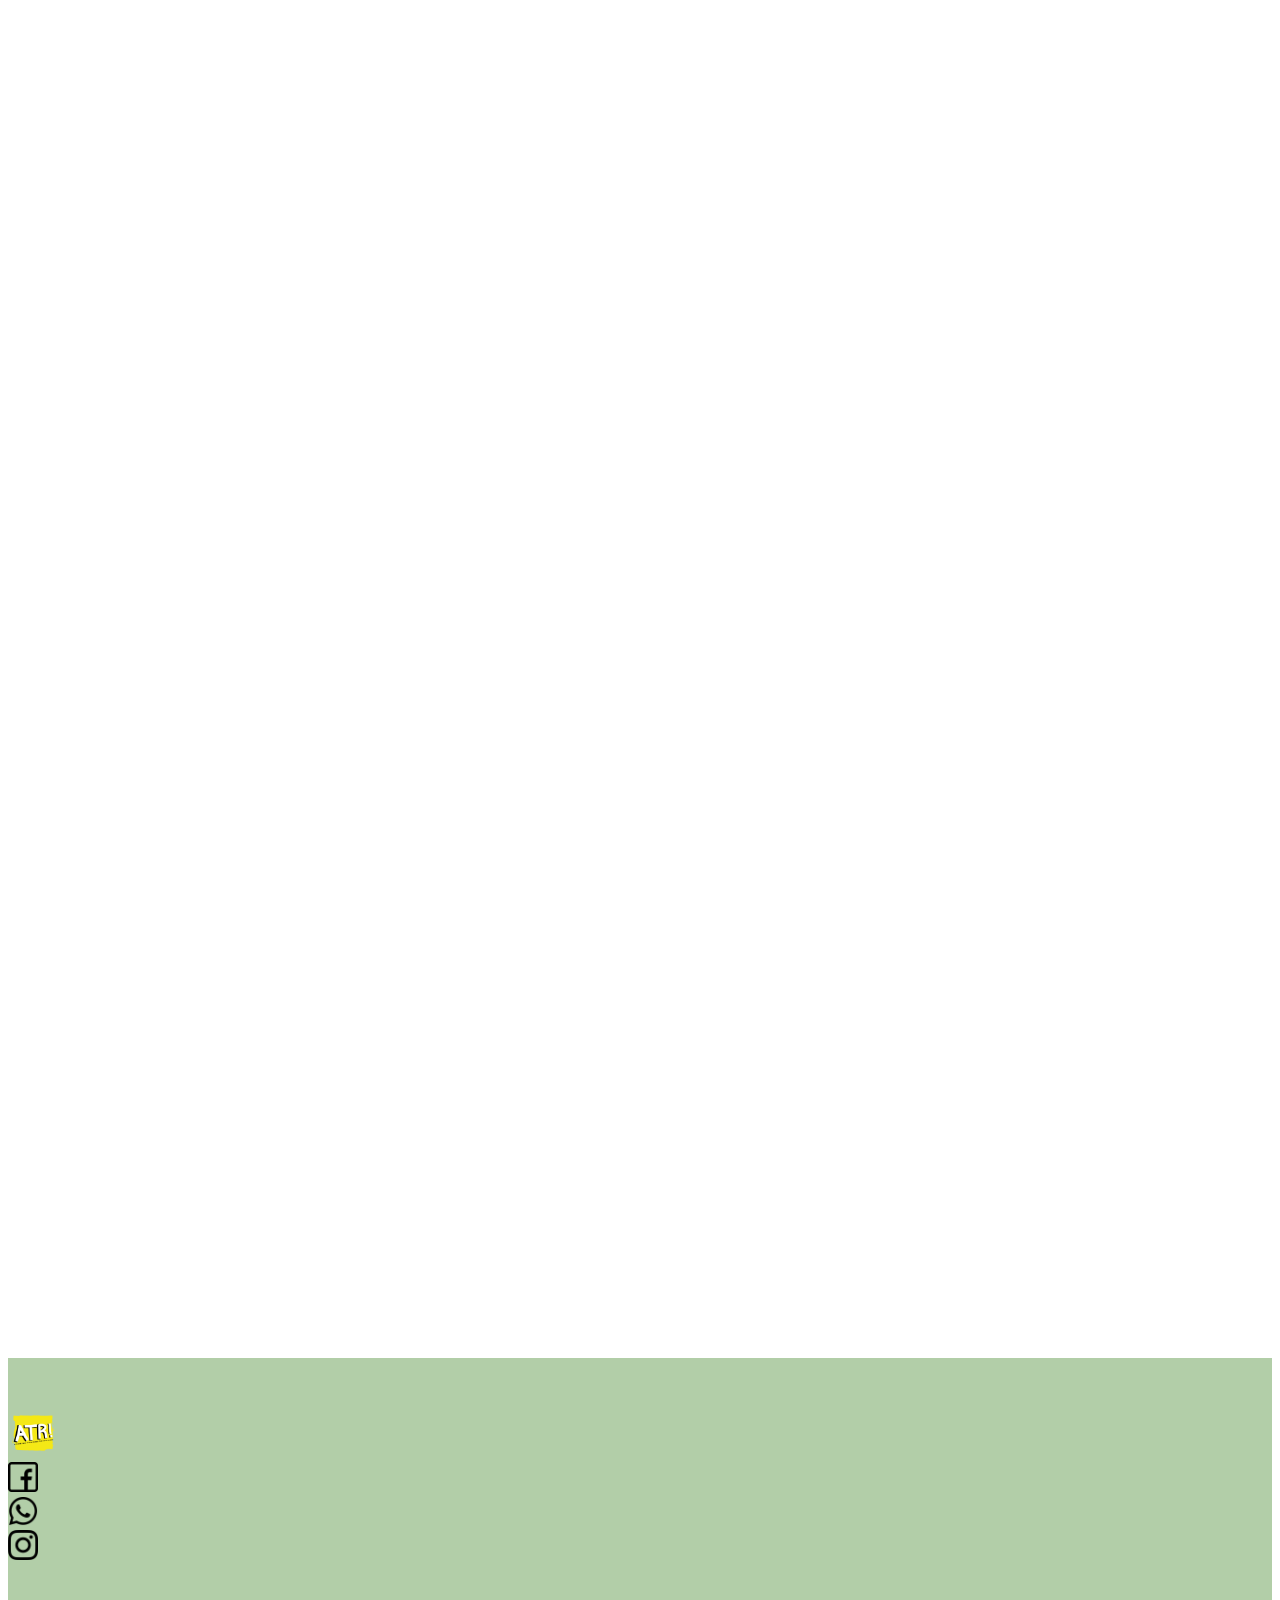
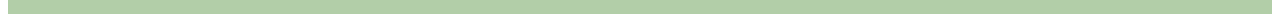
==== commit 90d19312: "carrusel" ====
--- a/index.html
+++ b/index.html
@@ -284,8 +284,8 @@
             crossorigin="anonymous"></script>
         <script src="https://unpkg.com/aos@2.3.1/dist/aos.js"></script>
         <script src="js/jquery.min.js"></script>
-        <!-- <script src="js/owl.carousel.min.js"></script> -->
-        <!-- <script>$(document).ready(function () {
+        <script src="js/owl.carousel.min.js"></script>
+        <script>$(document).ready(function () {
             $(".owl-carousel").owlCarousel(
                 {
                     loop: true,
@@ -310,7 +310,7 @@
                 }
             );
            
-        });</script> -->
+        });</script>
         <script>
             AOS.init();
         </script>
--- a/css/style.css
+++ b/css/style.css
@@ -174,7 +174,7 @@
 #divAnimacion{display: none}
 
 /* vista mobile */
-
+/* 
 @media only screen and (max-width: 767px){
     .textoPrincipalConFondo{
         color:white;
@@ -200,5 +200,5 @@
         display: flex;
         justify-content: center;
     }
-}
-
+} */
+
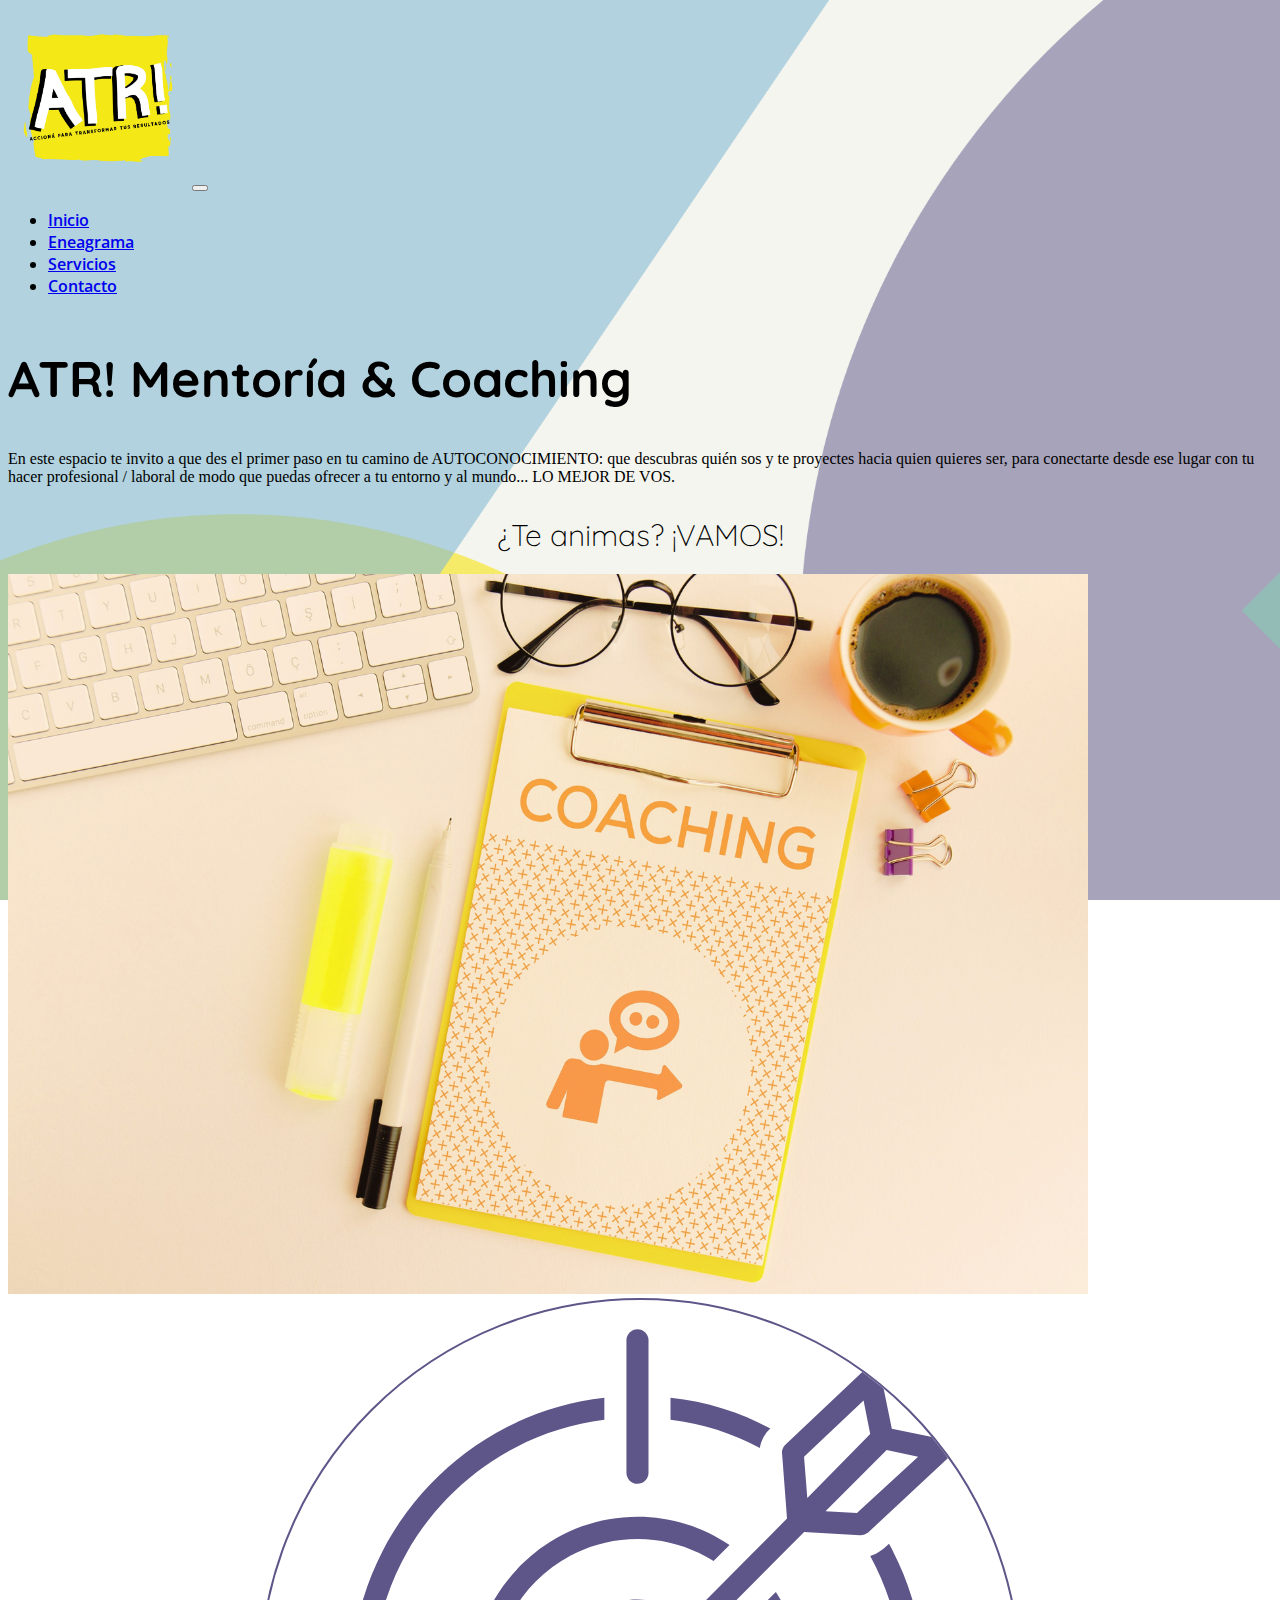
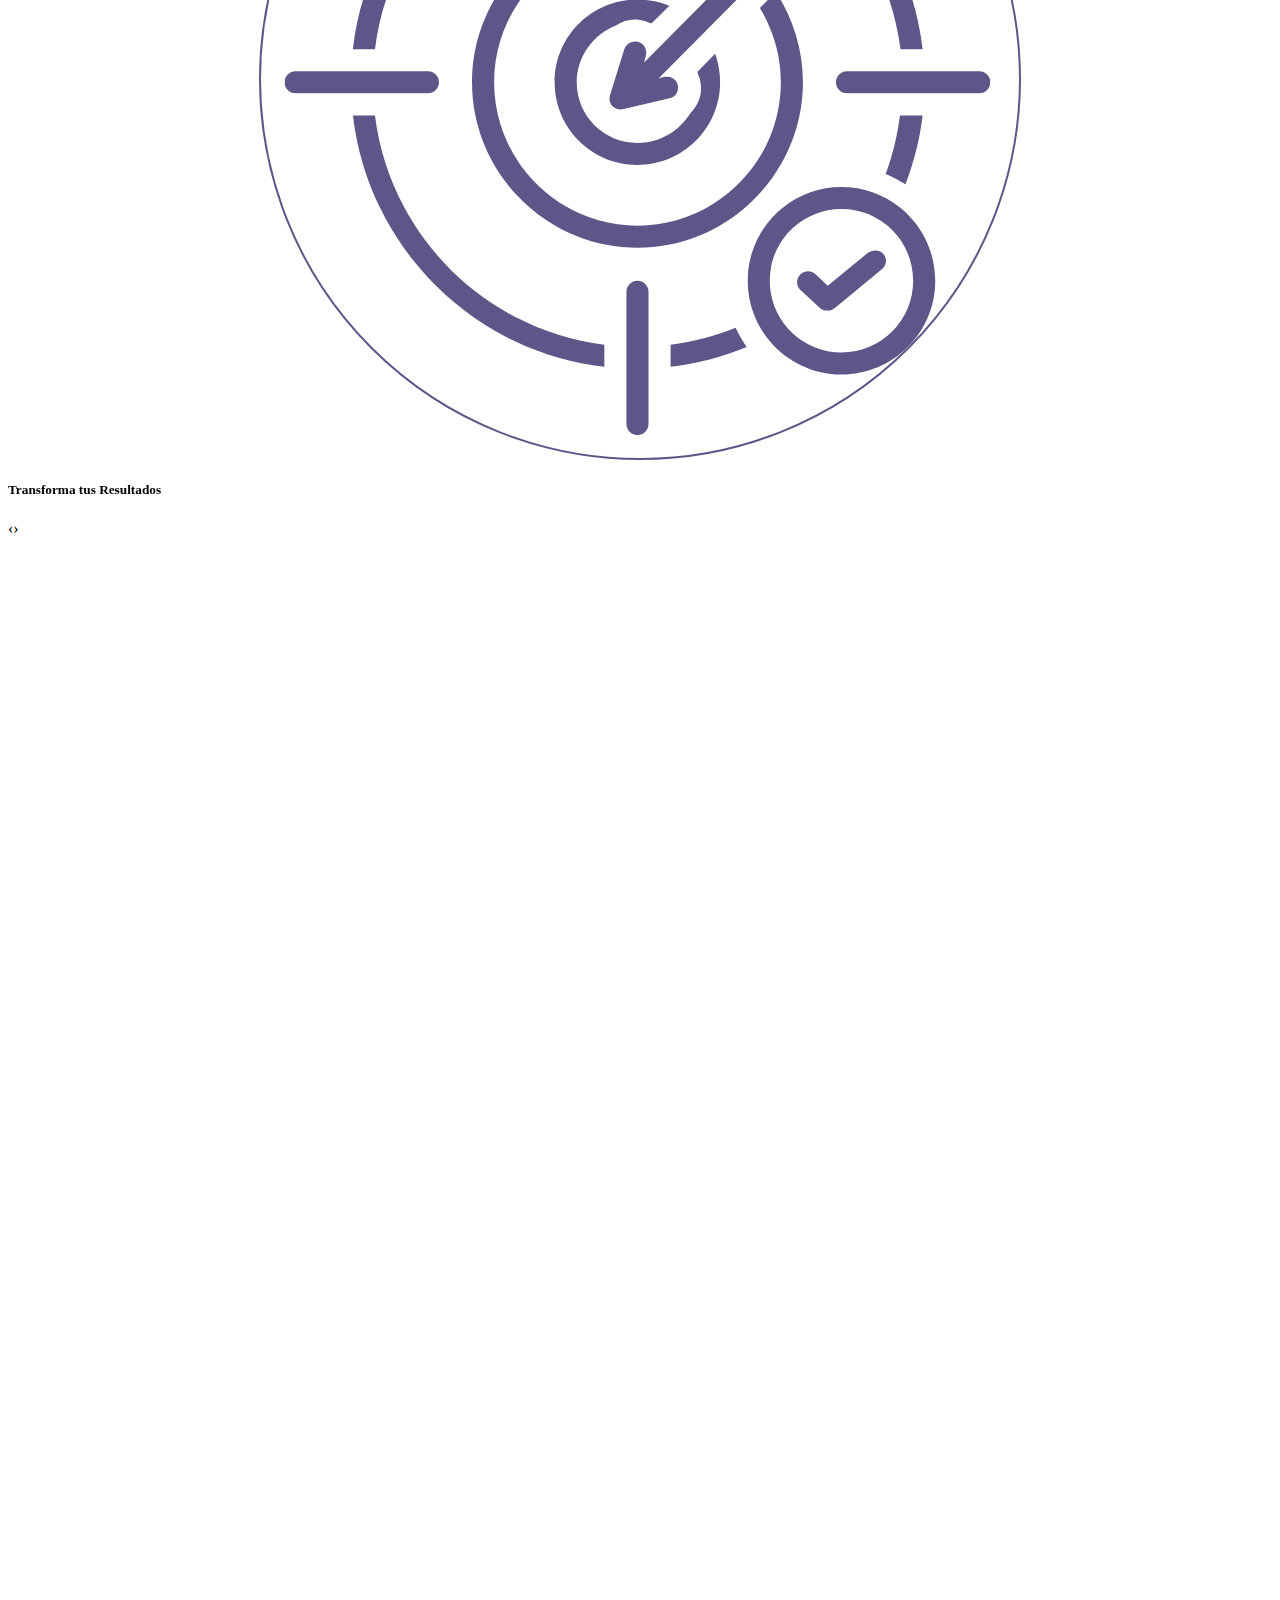
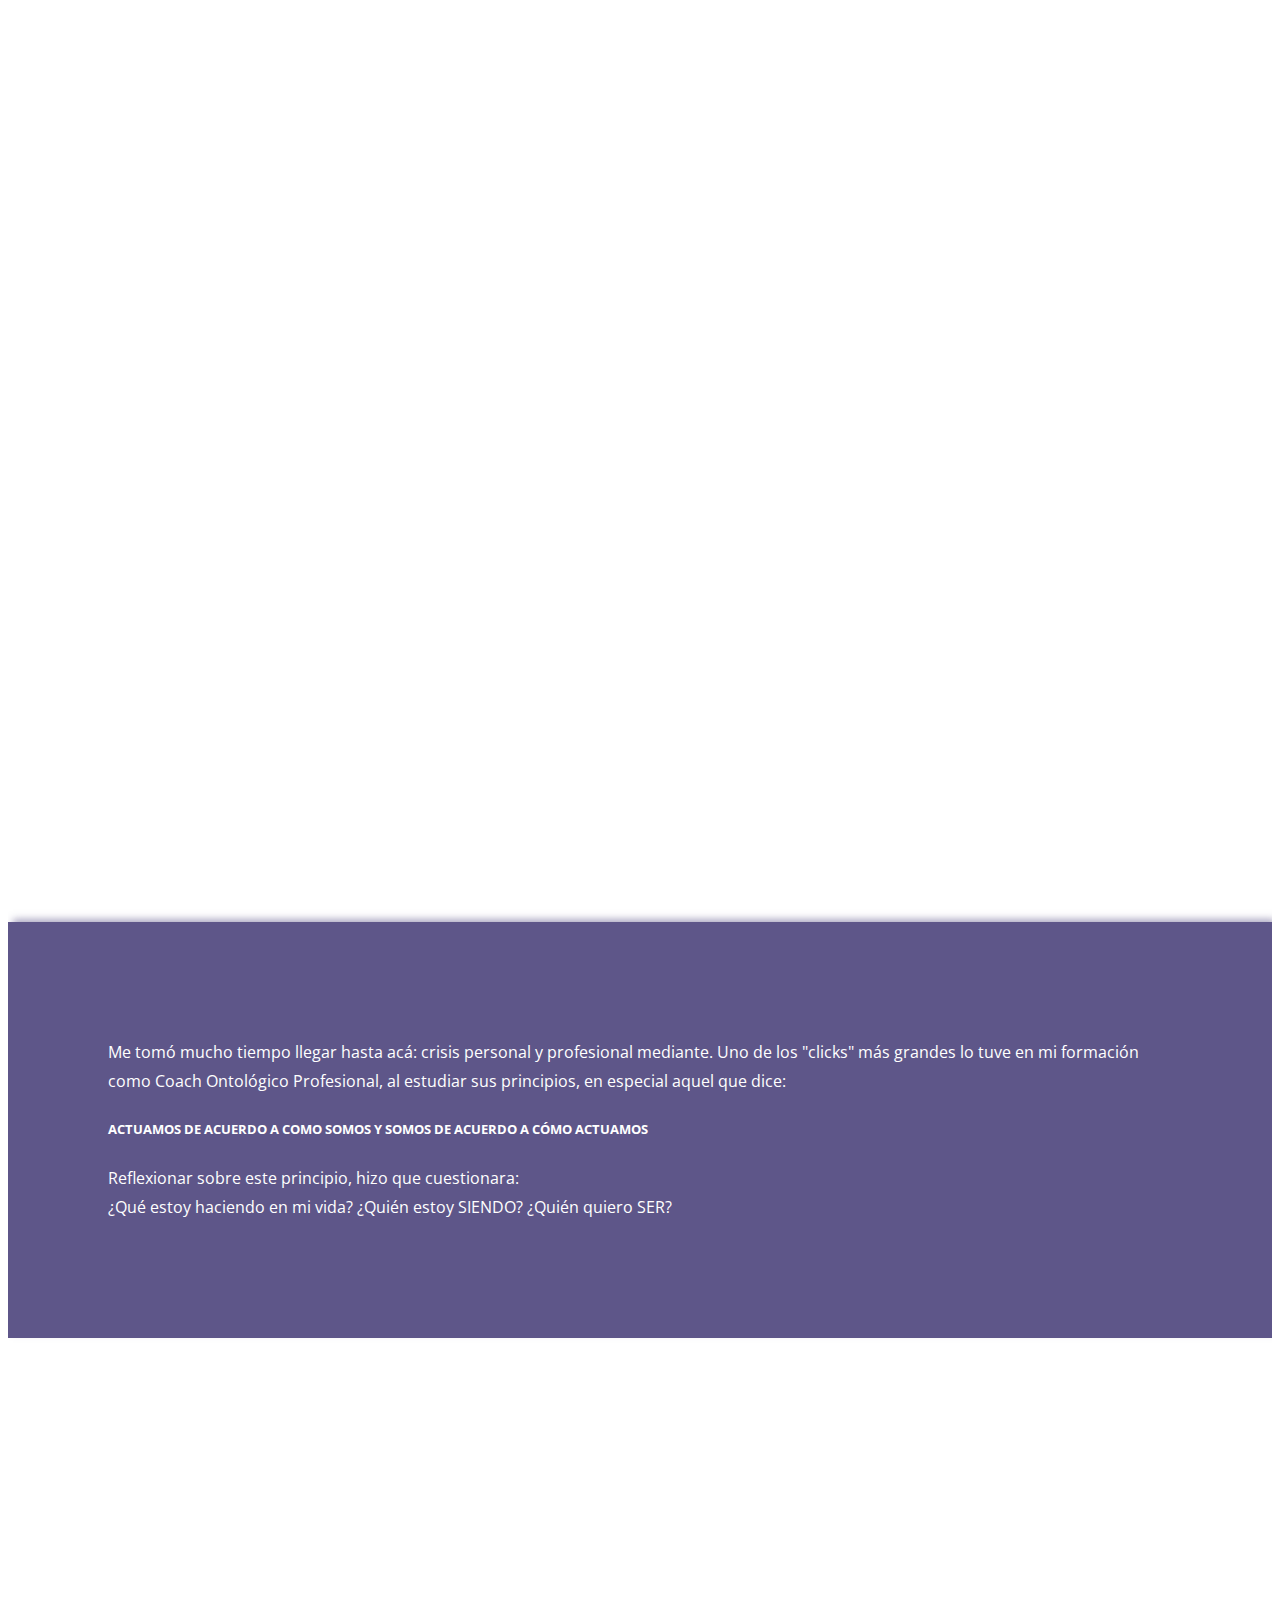
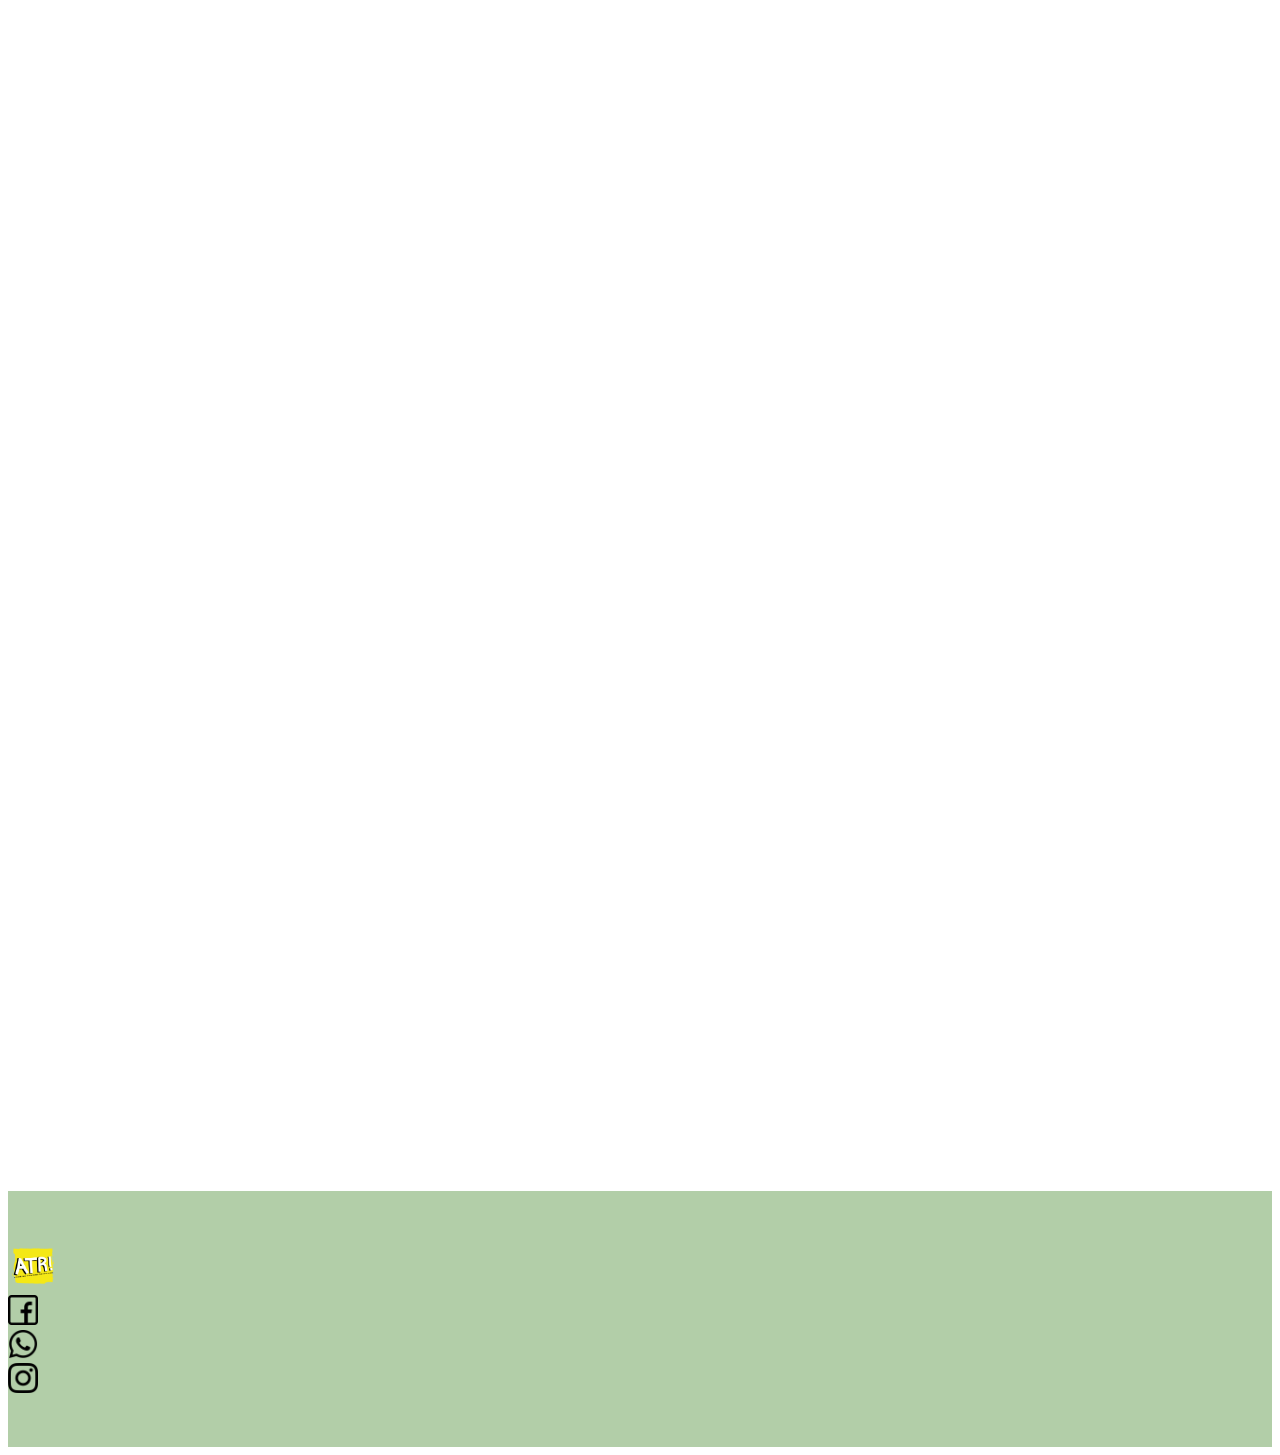
==== commit 92c289b1: "cambios en carrusel" ====
--- a/index.html
+++ b/index.html
@@ -18,8 +18,8 @@
         <link
             href="https://fonts.googleapis.com/css2?family=Open+Sans:wght@300&family=Quicksand:wght@500&display=swap"
             rel="stylesheet">
-        <link rel="stylesheet" href="css/owlcarousel/owl.carousel.min.css">
-        <link rel="stylesheet" href="css/owlcarousel/owl.theme.default.min.css">
+        <link rel="stylesheet" href="css/owl.carousel.min.css">
+        <link rel="stylesheet" href="css/owl.theme.default.min.css">
         <link href="https://unpkg.com/aos@2.3.1/dist/aos.css" rel="stylesheet">
         <link rel="stylesheet" href="css/style.css">
 
@@ -50,14 +50,6 @@
                                     <li class="nav-item">
                                         <a class="nav-link" href="#">Inicio</a>
                                     </li>
-                                    <!-- <li class="nav-item">
-                                        <a class="nav-link"
-                                            href="pages/quiensoy.html">ATR!</a>
-                                    </li>
-                                    <li class="nav-item">
-                                        <a class="nav-link"
-                                            href="pages/coaching.html">Coaching</a>
-                                    </li> -->
                                     <li class="nav-item">
                                         <a class="nav-link"
                                             href="pages/eneagrama.html">Eneagrama</a>
--- a/css/style.css
+++ b/css/style.css
@@ -171,10 +171,15 @@
     width: 100%;
 }
 
+.footerContacto{
+    position: absolute;
+    bottom: 0px;
+}
+
 #divAnimacion{display: none}
 
 /* vista mobile */
-/* 
+
 @media only screen and (max-width: 767px){
     .textoPrincipalConFondo{
         color:white;
@@ -200,5 +205,5 @@
         display: flex;
         justify-content: center;
     }
-} */
-
+}
+
